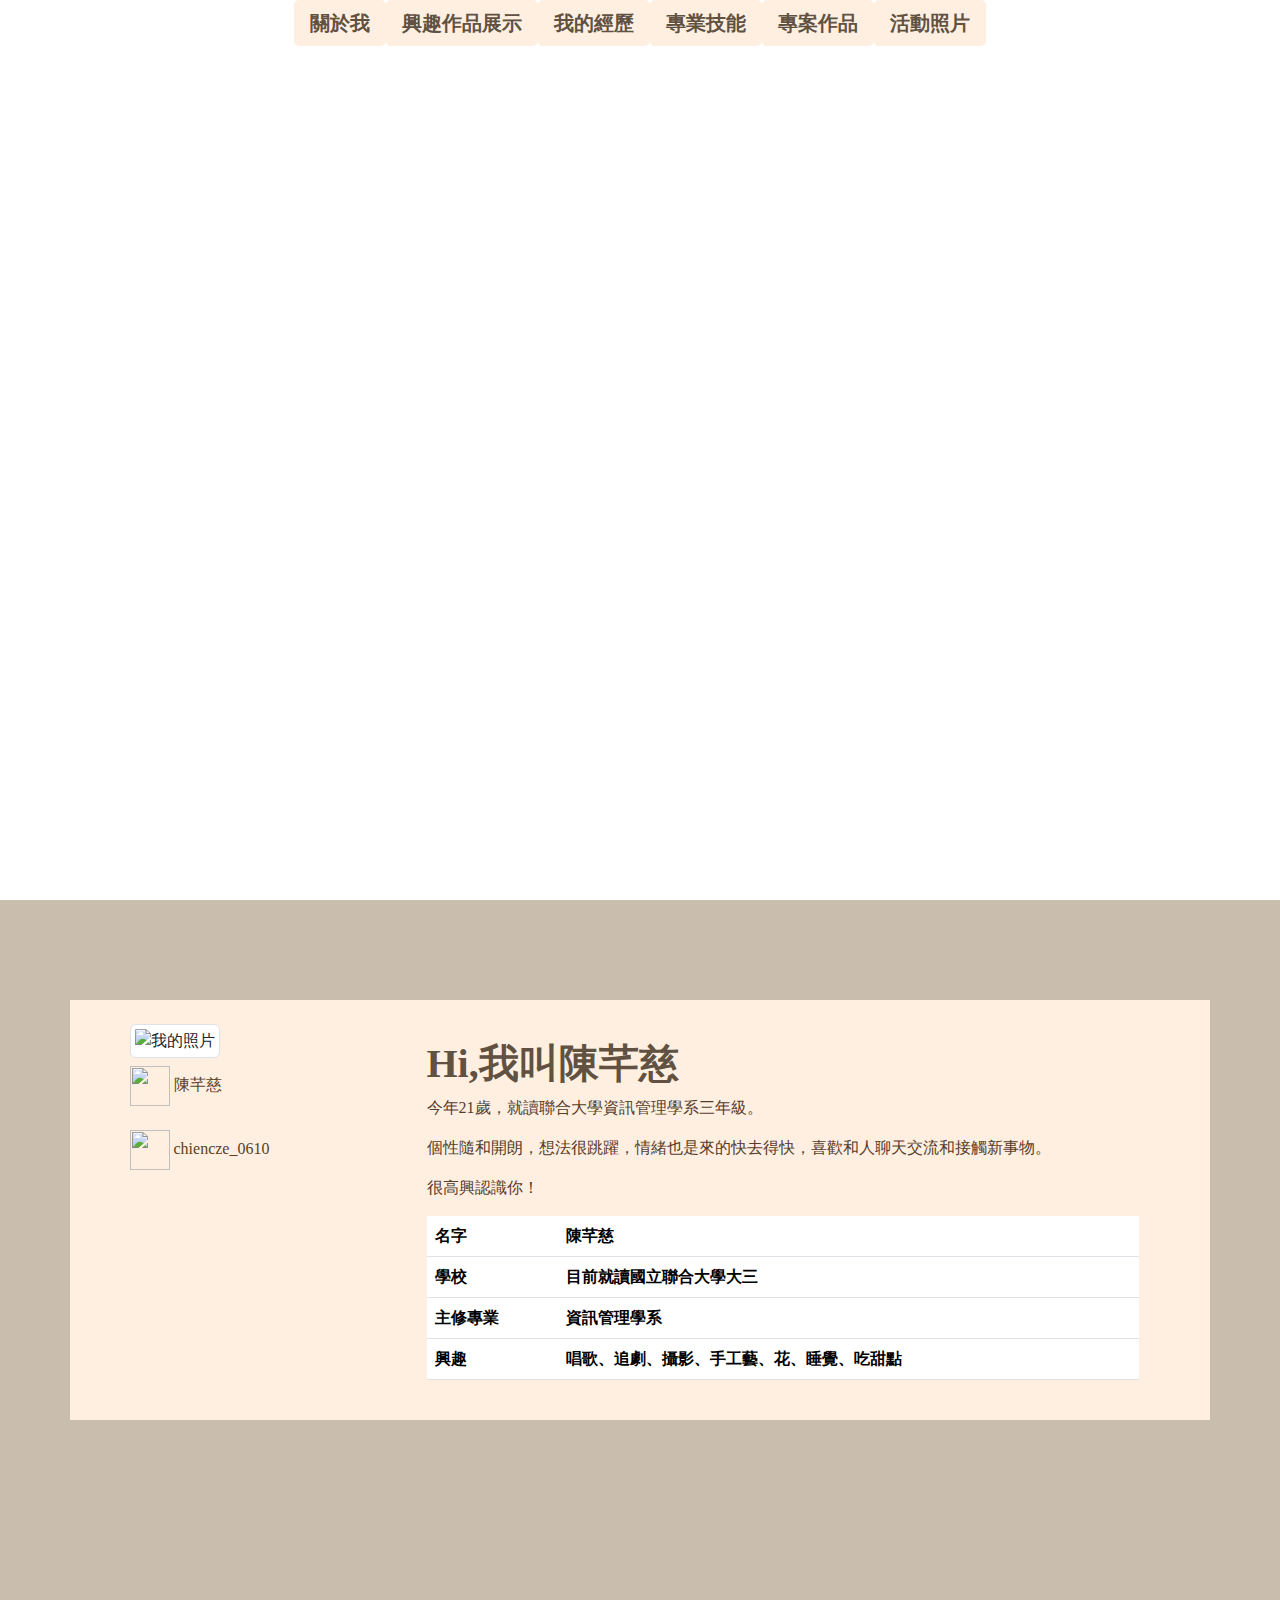
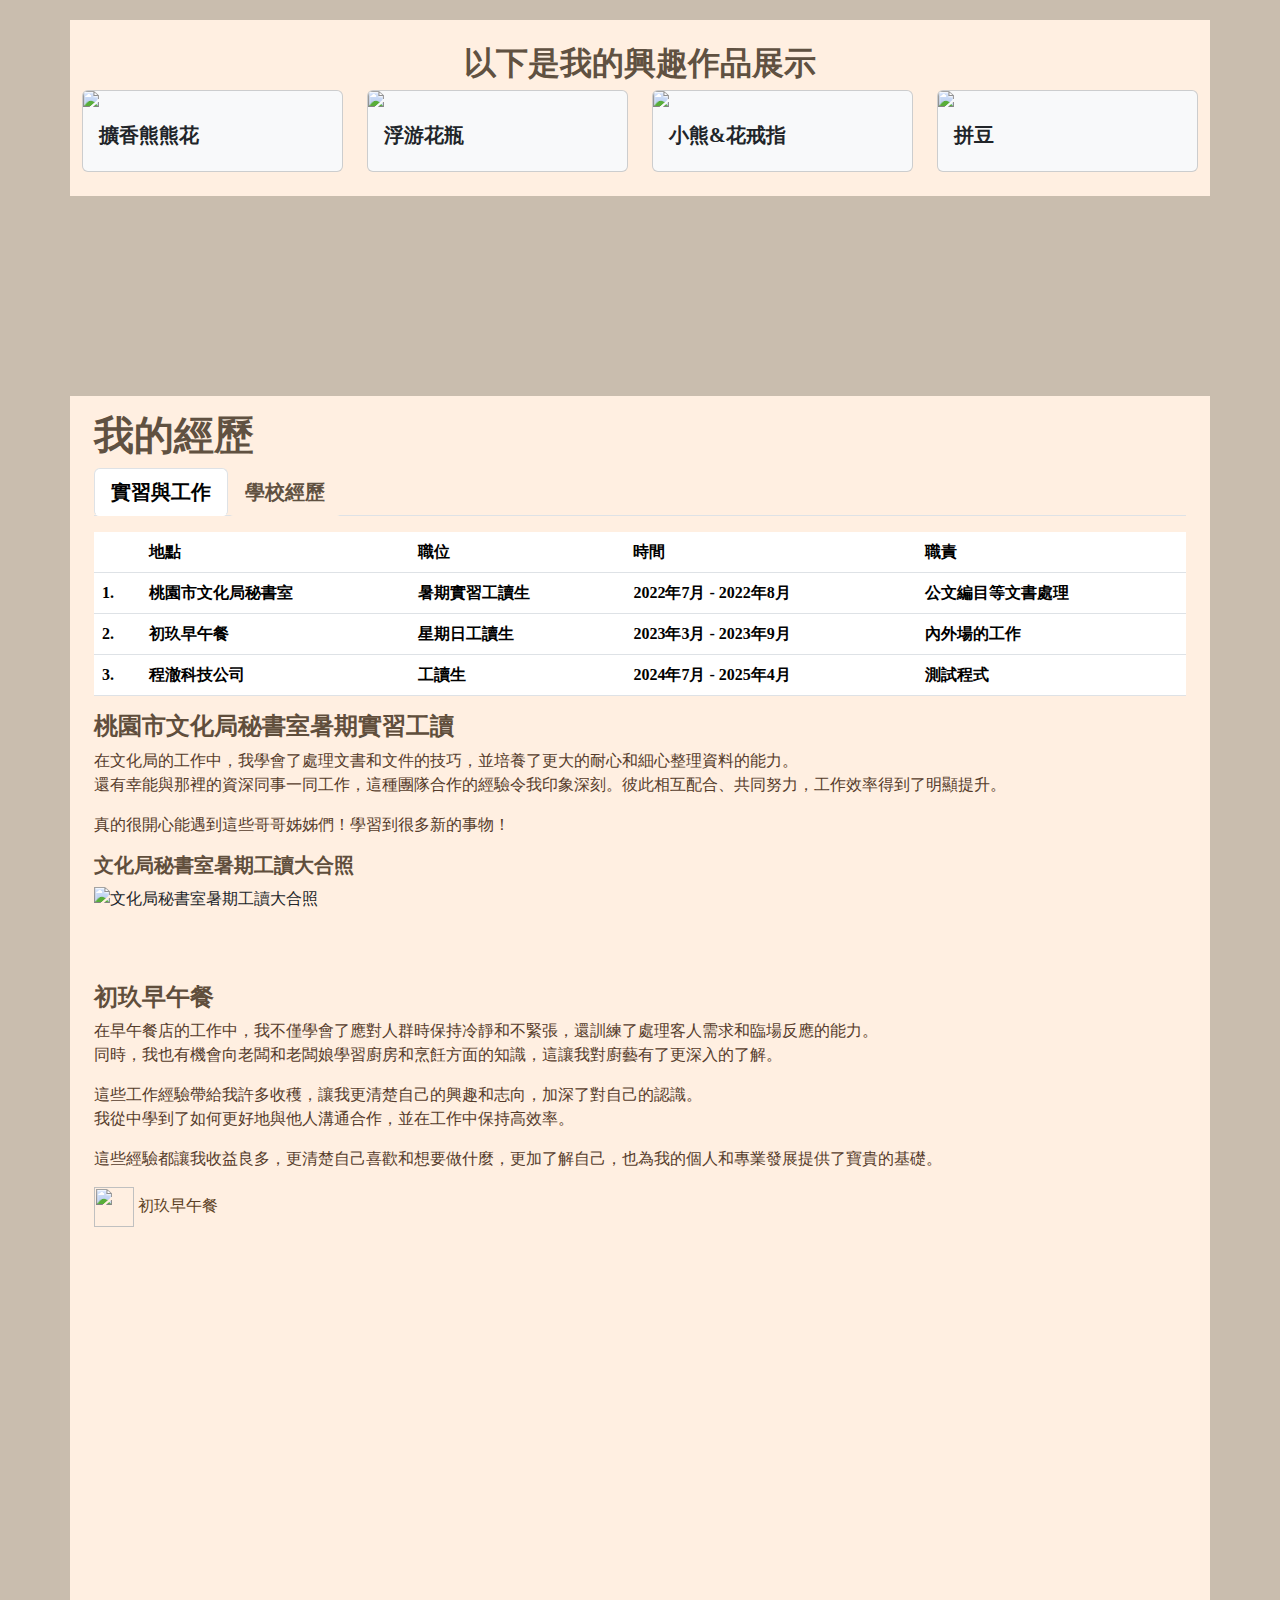
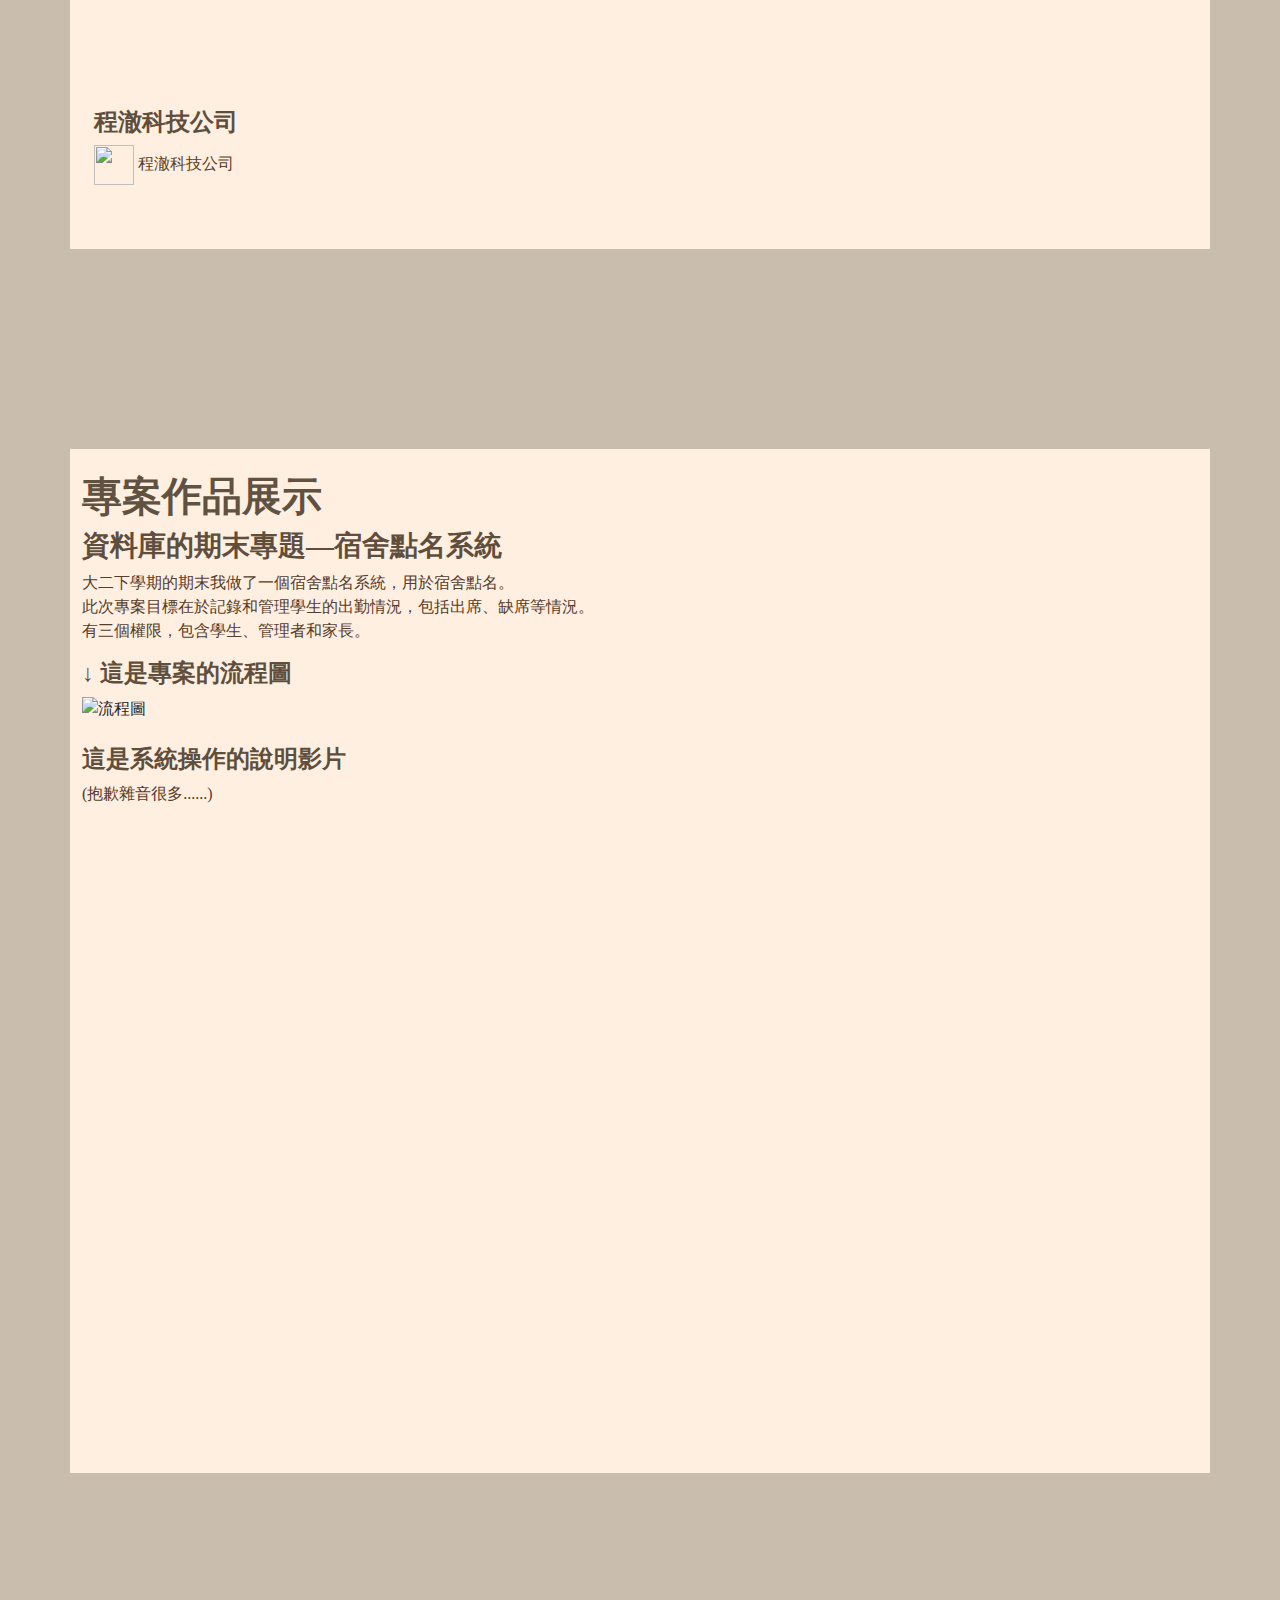
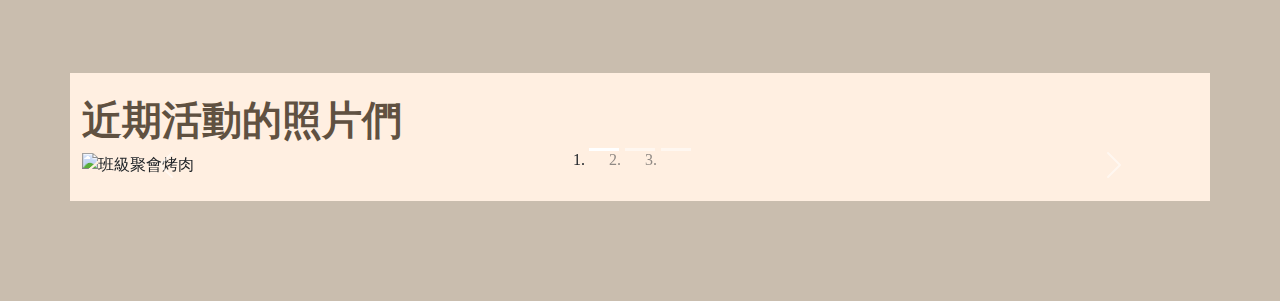
==== me.htm @ e8e6eb14 "Update and rename me.html to me.htm" ====
<!DOCTYPE html>
<html lang="en">
<head>
  <title>芊慈的個人頁面</title>
  <meta charset="utf-8">
  <meta name="viewport" content="width=device-width, initial-scale=1">
  <link rel="icon" href="images/rabbit.png" type="image/png">
  <link href="https://cdn.jsdelivr.net/npm/bootstrap@5.2.3/dist/css/bootstrap.min.css" rel="stylesheet">
  <script src="https://cdn.jsdelivr.net/npm/bootstrap@5.0.0/dist/js/bootstrap.bundle.min.js"></script>
  <style>
    html,body {
      height: 100%;
      margin: 0;
      padding: 0;
      font-family: Georgia, 'Times New Roman', Times, serif;
    }
    body {
      position: relative;
      
      background-repeat: no-repeat;
      position: relative;
    }
    .big-bg{
      background-size: cover;
      background-position: center top;
      background-repeat: no-repeat;
      color: rgb(96, 81, 65);
    }
    #home {
      height: 100%;
      display: flex;
      justify-content: center;
      background-image: url("./images/mee3.jpg");
    }
    .home-content {
      text-align: center;
    }
    .nav-link {
      background-color: #FFEFE1;
      border-radius: 5px;
      color: rgb(96, 81, 65);
      font-size: 20px;
      font-weight: bold;
    }
    .nav-link:hover {
      color: #D2AC89;
    }
    .section {
      padding: 100px 20px;
      background-color:#C9BDAE;

    }
    .progress-bar {
      box-shadow: 0 2px 5px rgba(0, 0, 0, 0.2);
      border-radius: 5px;
      background: linear-gradient(to right, #ff9090, #ffc800);
    }
    .home-content{
      text-align: center;
      margin-top: 10%;
    }
    .home-content p{
      font-weight: bold;
      font-size: 1.5rem;
      margin: 10px 0 42px;
    }
    h1,h2{
      color: rgb(96, 81, 65);
      font-weight: bold;
    }
    h3,h4,h5{
      color: rgb(96, 78, 60);
      font-weight: bold;
    }

    p{
      color:#563C2B;

    }
    .container{
      background-color: #FFEFE1;
    }
    table,td{
      color:#563C2B;
      font-weight: bold;
      background-color:rgb(255, 255, 255);
    }
    .responsive-image {
      max-width: 100%;
      height: auto;
    }
    .video-container {
      position: relative;
      width: 100%;
      height: 0;
      padding-bottom: 56.25%; 
    }
    .video-container iframe {
      position: absolute;
      top: 0;
      left: 0;
      width: 100%;
      height: 100%;
    }
    a {
      text-decoration: none;
      color: #5c3f24;
    }
    a :hover{
      color: rgb(193, 140, 89);
    }
  </style>
</head>
<body>
  <div id="home" class="big-bg">
    <header class="page-header wrapper">
      <nav>
        <ul class="nav justify-content-center">
          <li class="nav-item"></li>
            <a class="nav-link" href="#section1">關於我</a>
          </li>
          <li class="nav-item">
            <a class="nav-link" href="#section2">興趣作品展示</a>
          </li>
          <li class="nav-item">
            <a class="nav-link" href="#section3">我的經歷</a>
          </li>
          <li class="nav-item">
            <a class="nav-link" href="#section4">專業技能</a>
          </li>
          <li class="nav-item">
            <a class="nav-link" href="#section5">專案作品</a>
          </li>
          <li class="nav-item">
            <a class="nav-link" href="#section6">活動照片</a>
          </li>
        </ul>
      </nav><br>
    </header>
  </div>

  <div id="section1" class="section">
    <div class="container"><br>
      <div class="row justify-content-center">
        <div class="col-md-3">
          <img src="./images/me1 (1).jpg" class="img-thumbnail" alt="我的照片" width="200px">
          <div class="social-icons mt-2">
            <a href="https://www.facebook.com/profile.php?id=100001575986367" target="_blank" >
              <i class="fa-brands fa-facebook" >
                <img src="./images/facebook.svg" width="40" height="40" viewBox="0 0 24 24">
              </i>
              <span> 陳芊慈</span>
            </a><br><br>
            <a href="https://www.instagram.com/chiencze_0610/" target="_blank">
              <i class="fab fa-instagram">
                <img src="./images/instagram.svg" width="40" height="40" viewBox="0 0 24 24">
              </i>
              <span>chiencze_0610</span>
            </a>
          </div>
        </div>
        <div class="col-md-8">
          <div class="container mt-3">
            <h1><b>Hi,我叫陳芊慈</b></h1>
            <p>今年21歲，就讀聯合大學資訊管理學系三年級。</p>
            <p>個性隨和開朗，想法很跳躍，情緒也是來的快去得快，喜歡和人聊天交流和接觸新事物。</p>
            <p>很高興認識你！</p>
            <table class="table table-hover" >
              <tbody>
                <tr>
                  <td>名字</td>
                  <td>陳芊慈</td>
                </tr>
                <tr>
                  <td>學校</td>
                  <td>目前就讀國立聯合大學大三</td>
                </tr>
                <tr>
                  <td>主修專業</td>
                  <td>資訊管理學系</td>
                </tr>
                <tr>
                  <td>興趣</td>
                  <td>唱歌、追劇、攝影、手工藝、花、睡覺、吃甜點</td>
                </tr>
                <!-- <tr>
                  <td>目標</td>
                  <td>早日實現財富自由，然後全球玩透透。</td>
                </tr> -->
              </tbody>
            </table>
          </div>
        </div>
      </div><br>
    </div>
  </div>

  <div id="section2" class="section">
    <div class="container"><br>
      <center>
        <h2><b>以下是我的興趣作品展示</b></h2>
      </center>
      <div class="row">
        <div class="col-md-3">
          <div class="card bg-light">
            <img class="card-img-top" src="./images/flower.jpg">
            <div class="card-body">
              <h5 class="card-title">擴香熊熊花</h5>
            </div>
          </div>
        </div>
        <div class="col-md-3">
          <div class="card bg-light">
            <img class="card-img-top" src="./images/flower2.jpg">
            <div class="card-body">
              <h5 class="card-title">浮游花瓶</h5>
            </div>
          </div>
        </div>
        <div class="col-md-3">
          <div class="card bg-light">
            <img class="card-img-top" src="./images/cute2.jpg">
            <div class="card-body">
              <h5 class="card-title">小熊&花戒指</h5>
            </div>
          </div>
        </div>
        <div class="col-md-3">
          <div class="card bg-light">
            <img class="card-img-top" src="./images/cute.jpg">
            <div class="card-body">
              <h5 class="card-title">拼豆</h5>
            </div>
          </div>
        </div>
      </div><br>
    </div>
  </div>

  <div id="section3" class="section">
    <div class="container">
      <div class="row justify-content-center">
        <div class="col-md-12">
          <div class="container mt-3">
              <h1><b>我的經歷</b></h1>
            <ul class="nav nav-tabs">
              <li class="nav-item">
                <a class="nav-link active" aria-current="page" data-bs-toggle="tab" href="#work">實習與工作</a>
              </li>
              <li class="nav-item">
                <a class="nav-link" data-bs-toggle="tab" href="#school">學校經歷</a>
              </li>
            </ul>
            <div class="tab-content mt-3">
              <div id="work" class="tab-pane fade show active">
                <table class="table table-hover" style="font-weight: bold; background-color:rgb(252, 250, 247);">
                  <thead>
                    <tr>
                      <td></td>
                      <td>地點</td>
                      <td>職位</td>
                      <td>時間</td>
                      <td>職責</td>
                    </tr>
                  </thead>
                  <tbody>  
                    <tr>
                      <td>1.</td>
                      <td>桃園市文化局秘書室</td>
                      <td>暑期實習工讀生</td>
                      <td>2022年7月 - 2022年8月</td>
                      <td>公文編目等文書處理</td>
                    </tr>
                    <tr>
                      <td>2.</td>
                      <td>初玖早午餐</td>
                      <td>星期日工讀生</td>
                      <td>2023年3月 - 2023年9月</td>
                      <td>內外場的工作</td>
                    </tr>
                    <tr>
                      <td>3.</td>
                      <td>程澈科技公司</td>
                      <td>工讀生</td>
                      <td>2024年7月 - 2025年4月</td>
                      <td>測試程式</td>
                    </tr>
                  </tbody>
                </table>
                <h4>桃園市文化局秘書室暑期實習工讀</h4>
                <p>在文化局的工作中，我學會了處理文書和文件的技巧，並培養了更大的耐心和細心整理資料的能力。<br>
                還有幸能與那裡的資深同事一同工作，這種團隊合作的經驗令我印象深刻。彼此相互配合、共同努力，工作效率得到了明顯提升。</p>
                
                <p>真的很開心能遇到這些哥哥姊姊們！學習到很多新的事物！</p>
                <h5>文化局秘書室暑期工讀大合照</h5>
                <img src="images/active2.jpg" alt="文化局秘書室暑期工讀大合照" class="responsive-image"><br><br><br><br>

                <h4>初玖早午餐</h4>
                <p>在早午餐店的工作中，我不僅學會了應對人群時保持冷靜和不緊張，還訓練了處理客人需求和臨場反應的能力。<br>
                  同時，我也有機會向老闆和老闆娘學習廚房和烹飪方面的知識，這讓我對廚藝有了更深入的了解。</p>
    
                  <p>這些工作經驗帶給我許多收穫，讓我更清楚自己的興趣和志向，加深了對自己的認識。<br>
                  我從中學到了如何更好地與他人溝通合作，並在工作中保持高效率。</p>
    
                  <p>這些經驗都讓我收益良多，更清楚自己喜歡和想要做什麼，更加了解自己，也為我的個人和專業發展提供了寶貴的基礎。</p>
    
                <div class="social-icons mt-2">
                  <a href="https://www.facebook.com/p/%E5%88%9D%E7%8E%96CHU-JIU-100076302795388/?paipv=0&eav=AfZ8aaICNy-65Ne98UpTWTFmX5nlwJzfQXkR0joxA5WRjV1Mn02hPnjTri3nU9YSSQ0&_rdr" target="_blank">
                    <i class="fab fa-facebook">
                      <img src="./images/facebook.svg" width="40" height="40" viewBox="0 0 24 24">
                    </i>
                    <span>初玖早午餐</span>
                  </a>
                </div>
                <iframe src="https://www.google.com/maps/embed?pb=!1m18!1m12!1m3!1d3628.7460761819957!2d120.81491467579649!3d24.563435457077876!2m3!1f0!2f0!3f0!3m2!1i1024!2i768!4f13.1!3m3!1m2!1s0x3469ad2c5681c01b%3A0x3dae7bfda822d336!2z5Yid546W5pep5Y2I6aSQ!5e0!3m2!1szh-TW!2stw!4v1687079258521!5m2!1szh-TW!2stw" width="600" height="450" style="border:0;" allowfullscreen="" loading="lazy" referrerpolicy="no-referrer-when-downgrade"></iframe>            
                <br><br>
                <h4>程澈科技公司</h4>
                <div class="social-icons mt-2">
                  <a href="https://clearsoft.cc/aboutus.php" target="_blank">
                    <i class="fab fa-facebook">
                      <img src="./images/facebook.svg" width="40" height="40" viewBox="0 0 24 24">
                    </i>
                    <span>程澈科技公司</span>
                  </a>
                </div>
                <p>

                </p>
                <br><br>
              </div>
              <div id="school" class="tab-pane fade">
                <table class="table table-hover" style="font-weight: bold; background-color:rgb(252, 250, 247);">
                  <thead>
                    <tr>
                      <td>時期</td>
                      <td>學校</td>
                      <td>擔任的幹部</td>
                      <td>參加的社團</td>
                    </tr>
                  </thead>
                  <tbody>
                    <tr>
                      <td>國中</td>
                      <td>中興國中</td>
                      <td>環保股長</td>
                      <td>管樂團</td>
                    </tr>
                    <tr>
                      <td>高中</td>
                      <td>永豐高中</td>
                      <td>副班長、大傳社文書</td>
                      <td>大傳社</td>
                    </tr>
                    <tr>
                      <td>大學</td>
                      <td>聯合大學</td>
                      <td>學藝</td>
                      <td>-</td>
                    </tr>
                  </tbody>
                </table>
                <p>透過參與這些社團，我得以體驗到無限的成長和學習機會。<br>
                  在這裡我不僅提升了我的抗壓能力和團隊合作能力，還學習到了許多不同的才藝技能，例如豎笛演奏和影劇表演等。<br>
                  透過與各種不同背景的同學們一同合作，我們共同追求著共同的目標，演奏出一首首美妙的樂曲，創作出一部部精彩的影片作品。</p>
                <p>在社團裡我們每個人都扮演著不同的角色，並且共同努力，以完成一項作品。<br>
                  這種合作過程不僅培養了我的團隊合作精神，還讓我學會欣賞不同人的才華和貢獻。</p>
                <p>這些社團活動成為了我人生中寶貴的一部分，它們不僅在技能上給予了我豐富的養分，更讓我建立了深厚的人際關係和珍貴的回憶。<br>
                  我相信這樣的經歷將繼續影響和啟發著我，使我成為一個更好更負責任的人。<br>
                <p>這些經歷不僅讓我在技能上有所成長，也培養了我的領導能力、團隊合作和溝通能力。</p>
                <h4>這是高中成發的舞台劇，我擔任導演。</h4>
                <div class="video-container">
                  <iframe width="560" height="315" src="https://www.youtube.com/embed/UBNfaqhxm2o" title="YouTube video player" frameborder="0" allow="accelerometer; autoplay; clipboard-write; encrypted-media; gyroscope; picture-in-picture; web-share" allowfullscreen></iframe>
                </div><br><br>
                <h4>這是我們社團拍的影片，實在是很荒謬的劇情，當時擔任演員。</h4>
                <div class="video-container">
                  <iframe width="560" height="315" src="https://www.youtube.com/embed/Z7lzaviDKnU" title="YouTube video player" frameborder="0" allow="accelerometer; autoplay; clipboard-write; encrypted-media; gyroscope; picture-in-picture; web-share" allowfullscreen></iframe>
                </div>
                <p>還有許多的作品不過沒有上傳到youtube</p>
              </div>
            </div>
          </div>
        </div>  
      </div>
    </div>
  </div>
  <!-- <div id="section4" class="section">
    <div class="container"><br>
      <h1><b>我的資管技能評分條</b></h1>
      <p>根據我在資管系學習到的技能評估，認識到自己的能力尚有許多的進步空間。</p>
      <p>我相信持續努力是成長的關鍵，之後會繼續努力資管領域的技能！</p>
      <p><b>程式語言</b></p>
      <div class="progress">
        <div class="progress-bar" role="progressbar" style="width: 50%;" aria-valuenow="50" aria-valuemin="0" aria-valuemax="100">
          <span class="visually-hidden">50%</span>
        </div>
      </div><br>
      <p><b>資料庫管理</b></p>
      <div class="progress">
        <div class="progress-bar" role="progressbar" style="width: 90%;" aria-valuenow="90" aria-valuemin="0" aria-valuemax="100">
          <span class="visually-hidden">70%</span>
        </div>
      </div><br>
      <p><b>網頁開發</b></p>
      <div class="progress">
        <div class="progress-bar" role="progressbar" style="width: 70%;" aria-valuenow="70" aria-valuemin="0" aria-valuemax="100">
          <span class="visually-hidden">90%</span>
        </div>
      </div><br>
      <p><b>網路管理</b></p>
      <div class="progress">
        <div class="progress-bar" role="progressbar" style="width: 70%;" aria-valuenow="70" aria-valuemin="0" aria-valuemax="100">
          <span class="visually-hidden">70%</span>
        </div>
      </div><br>
      <p><b>會計學</b></p>
      <div class="progress">
        <div class="progress-bar" role="progressbar" style="width: 70%;" aria-valuenow="70" aria-valuemin="0" aria-valuemax="100">
          <span class="visually-hidden">70%</span>
        </div>
      </div><br>
      <p><b>管理知識</b></p>
      <div class="progress">
        <div class="progress-bar" role="progressbar" style="width: 80%;" aria-valuenow="80" aria-valuemin="0" aria-valuemax="100">
          <span class="visually-hidden">80%</span>
        </div>
      </div><br>
      <br><br>
    </div>
  </div> -->
  
  <div id="section5" class="section">
    <div class="container"><br>
      <h1><b>專案作品展示</b></h1>
      <h3>資料庫的期末專題—宿舍點名系統</h3>
      
      <p>大二下學期的期末我做了一個宿舍點名系統，用於宿舍點名。<br>
        此次專案目標在於記錄和管理學生的出勤情況，包括出席、缺席等情況。<br>
        有三個權限，包含學生、管理者和家長。</p>
      
      <h4>↓ 這是專案的流程圖</h4>
      <img src="images/流程圖.png" alt="流程圖" class="responsive-image"><br><br>
      <h4>這是系統操作的說明影片</h4>
      <p>(抱歉雜音很多......)</p>
      <div class="video-container">
        <iframe width="560" height="315" src="https://www.youtube.com/embed/2dB-recoyds" title="YouTube video player" frameborder="0" allow="accelerometer; autoplay; clipboard-write; encrypted-media; gyroscope; picture-in-picture; web-share" allowfullscreen></iframe>
      </div><br>
    </div>
  </div>

  <div id="section6" class="section">
    <div class="container"><br>
      <h1><b>近期活動的照片們</b></h1>
      <div id="myCarousel" class="carousel slide" data-bs-ride="carousel">
        <ol class="carousel-indicators">
          <li data-bs-target="#myCarousel" data-bs-slide-to="0" class="active"></li>
          <li data-bs-target="#myCarousel" data-bs-slide-to="1"></li>
          <li data-bs-target="#myCarousel" data-bs-slide-to="2"></li>
        </ol>
        <div class="carousel-inner">
          <div class="carousel-item active">
            <img src="images/active.jpg" class="d-block w-100" alt="班級聚會烤肉">
            <div class="carousel-caption d-none d-md-block">
              <h5>班級聚會烤肉</h5>
            </div>
          </div>
          <div class="carousel-item">
            <img src="images/active4.jpg" class="d-block w-100" alt="資管之夜">
            <div class="carousel-caption d-none d-md-block">
              <h5>資管之夜</h5>
            </div>
          </div>
          <div class="carousel-item">
            <img src="images/active3.jpg" class="d-block w-100" alt="葡萄王企業參訪">
            <div class="carousel-caption d-none d-md-block">
              <h5>葡萄王企業參訪</h5>
            </div>
          </div>
        </div>
        <a class="carousel-control-prev" href="#myCarousel" data-bs-slide="prev">
          <span class="carousel-control-prev-icon"></span>
          <span class="visually-hidden">Previous</span>
        </a>
        <a class="carousel-control-next" href="#myCarousel" data-bs-slide="next">
          <span class="carousel-control-next-icon"></span>
          <span class="visually-hidden">Next</span>
        </a>
      </div><br>
    </div>
  </div>
</body>
</html>
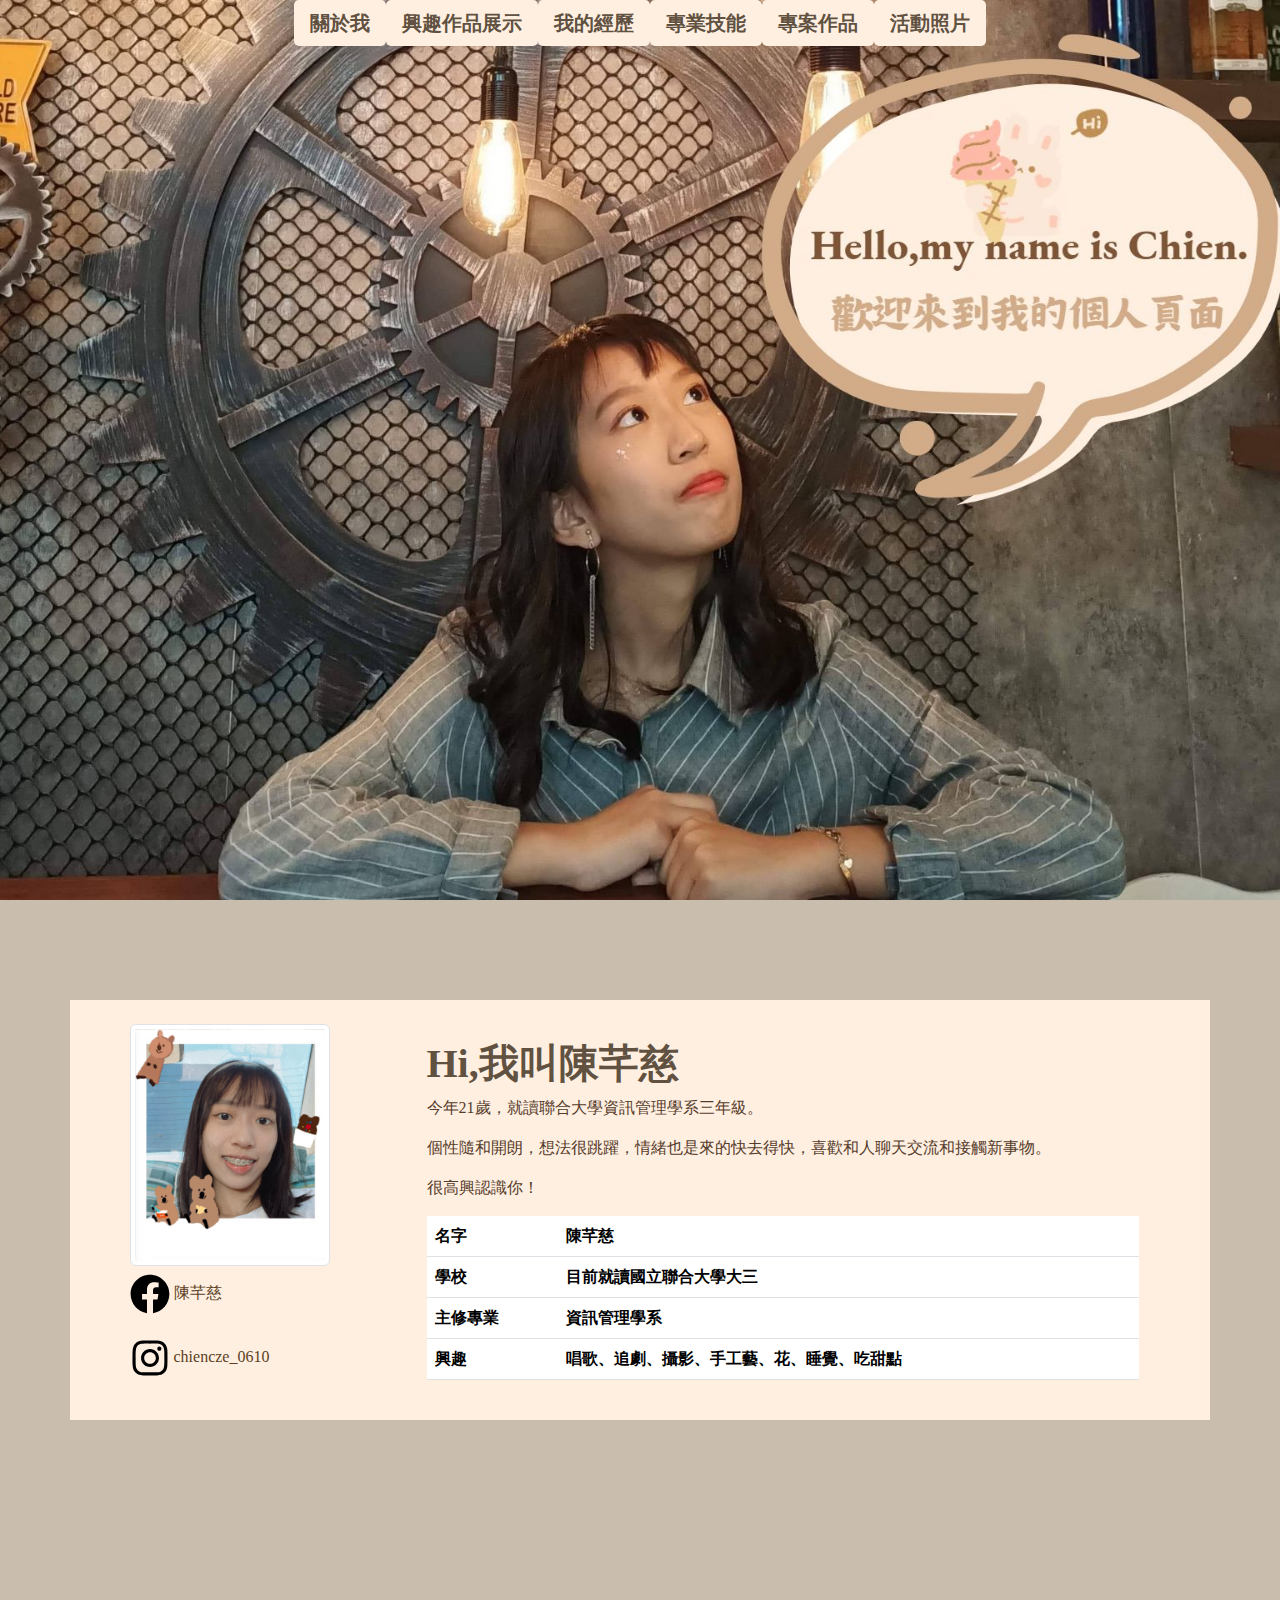
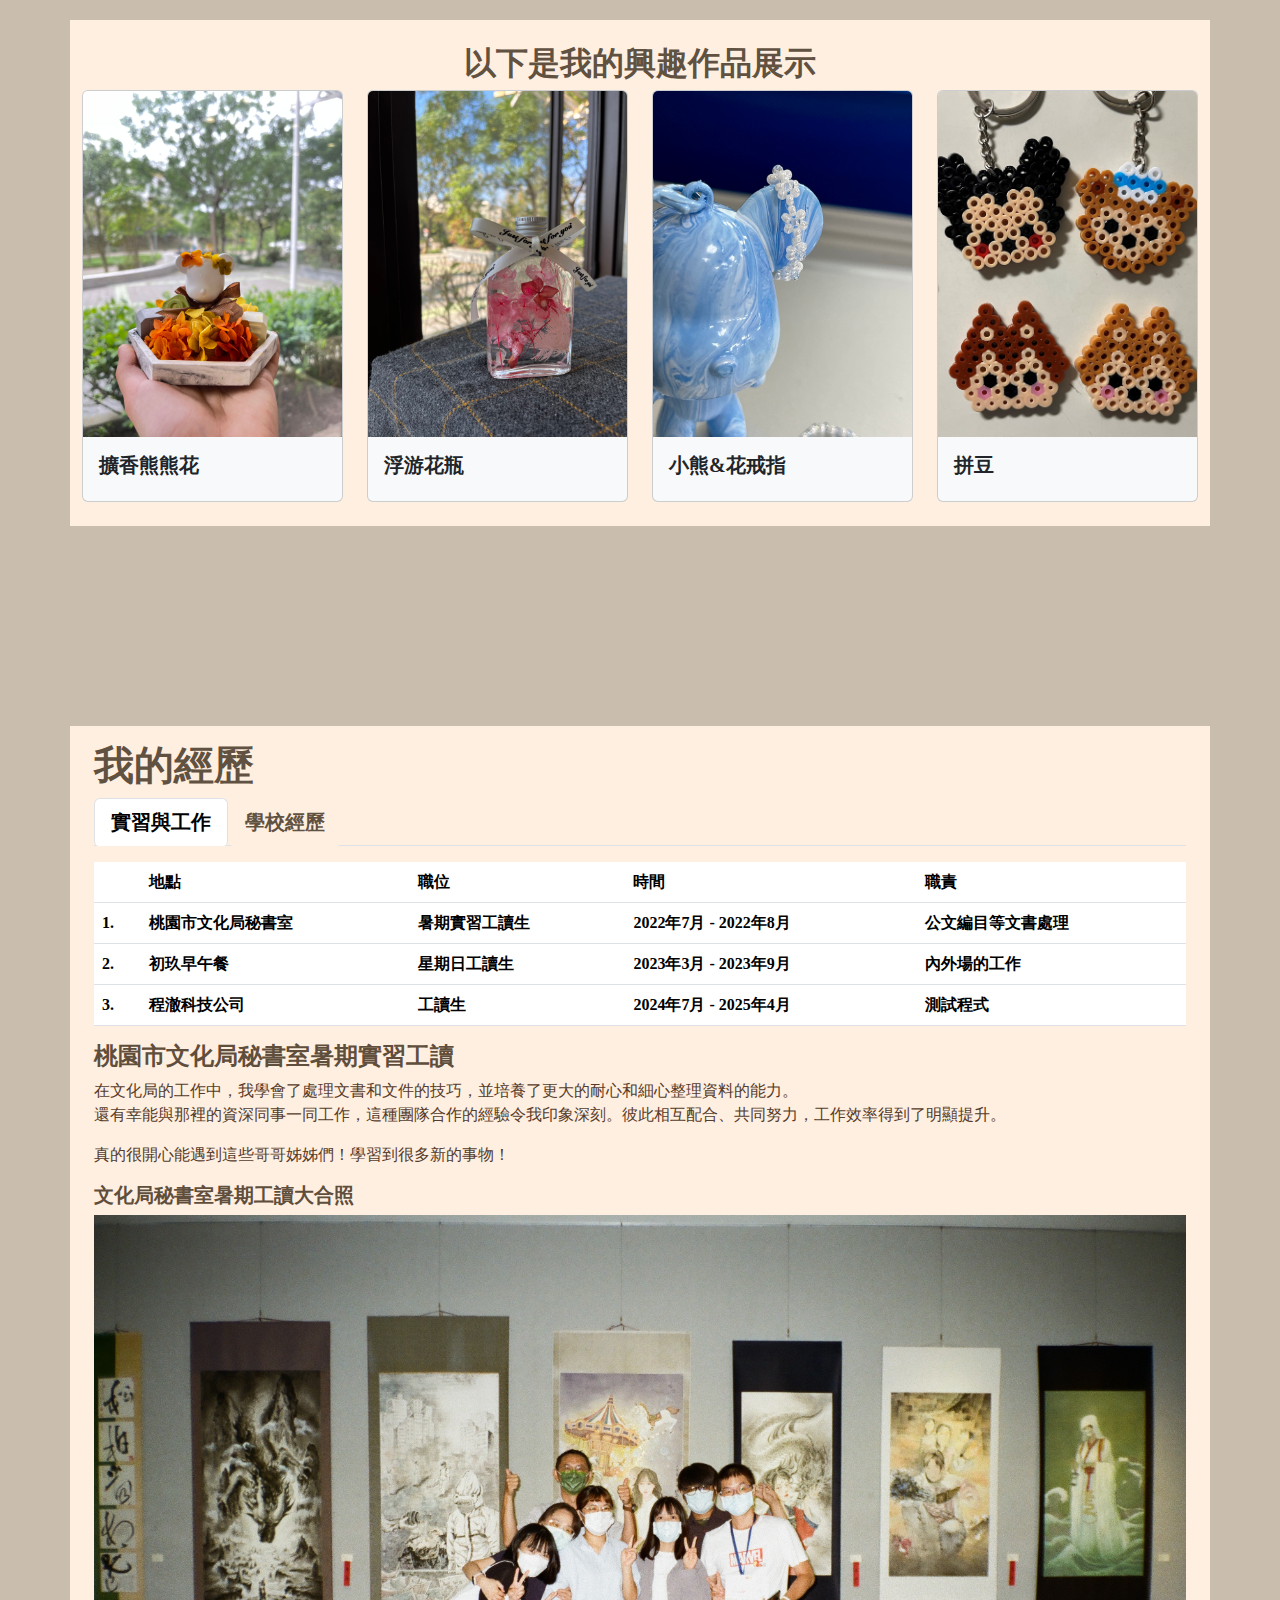
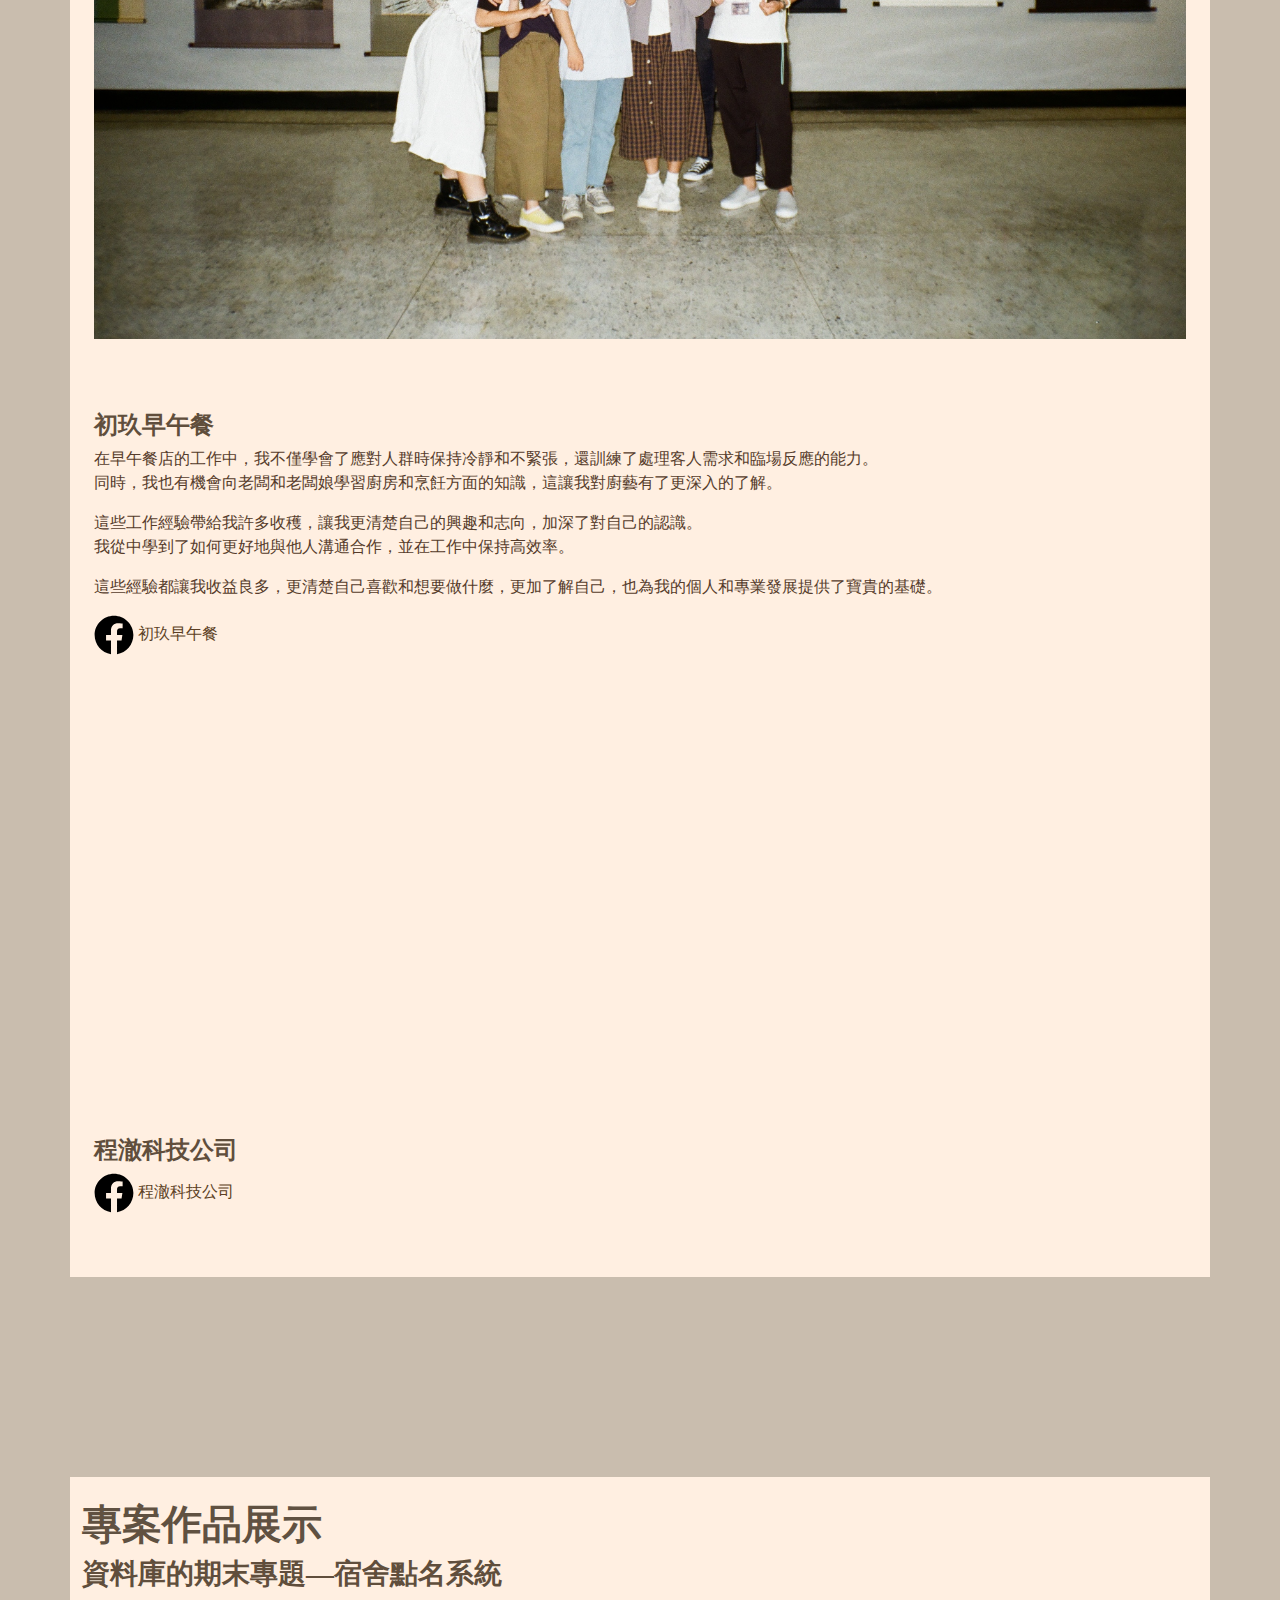
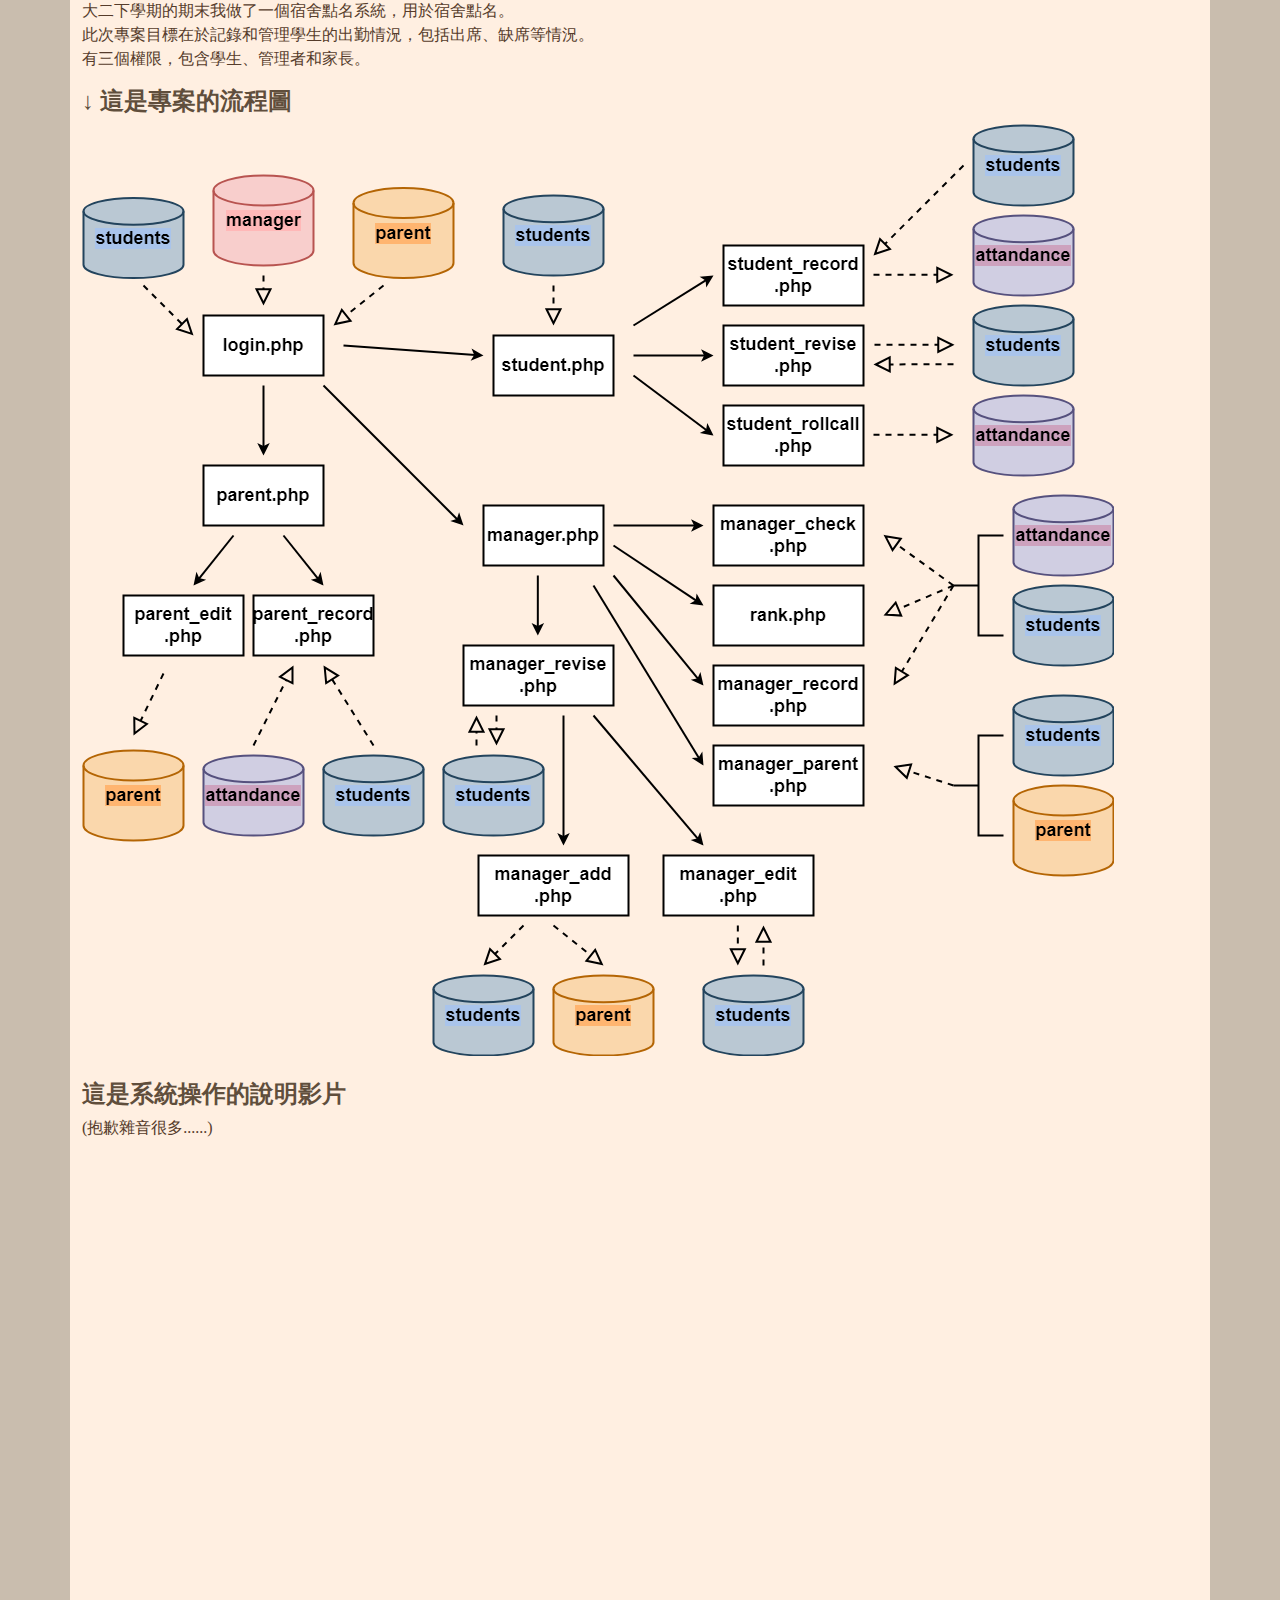
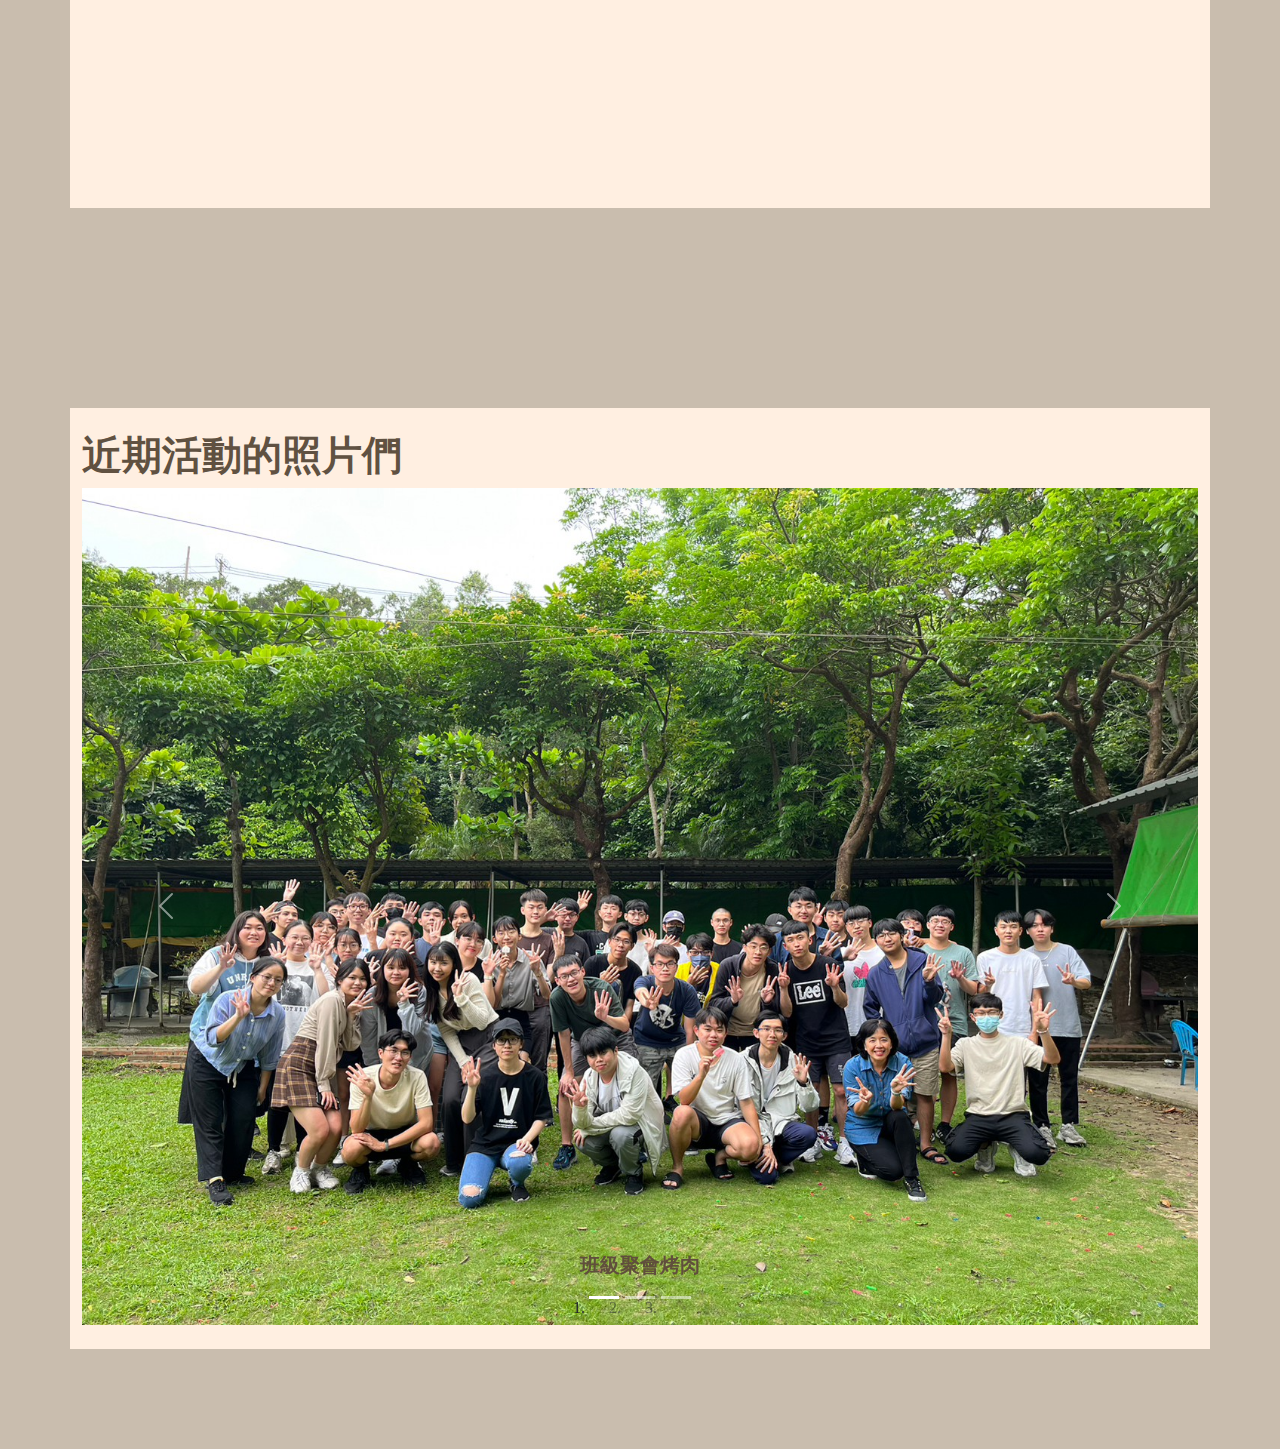
==== commit dd098386: "Update me.htm" ====
(no text change in the page or its own stylesheets)
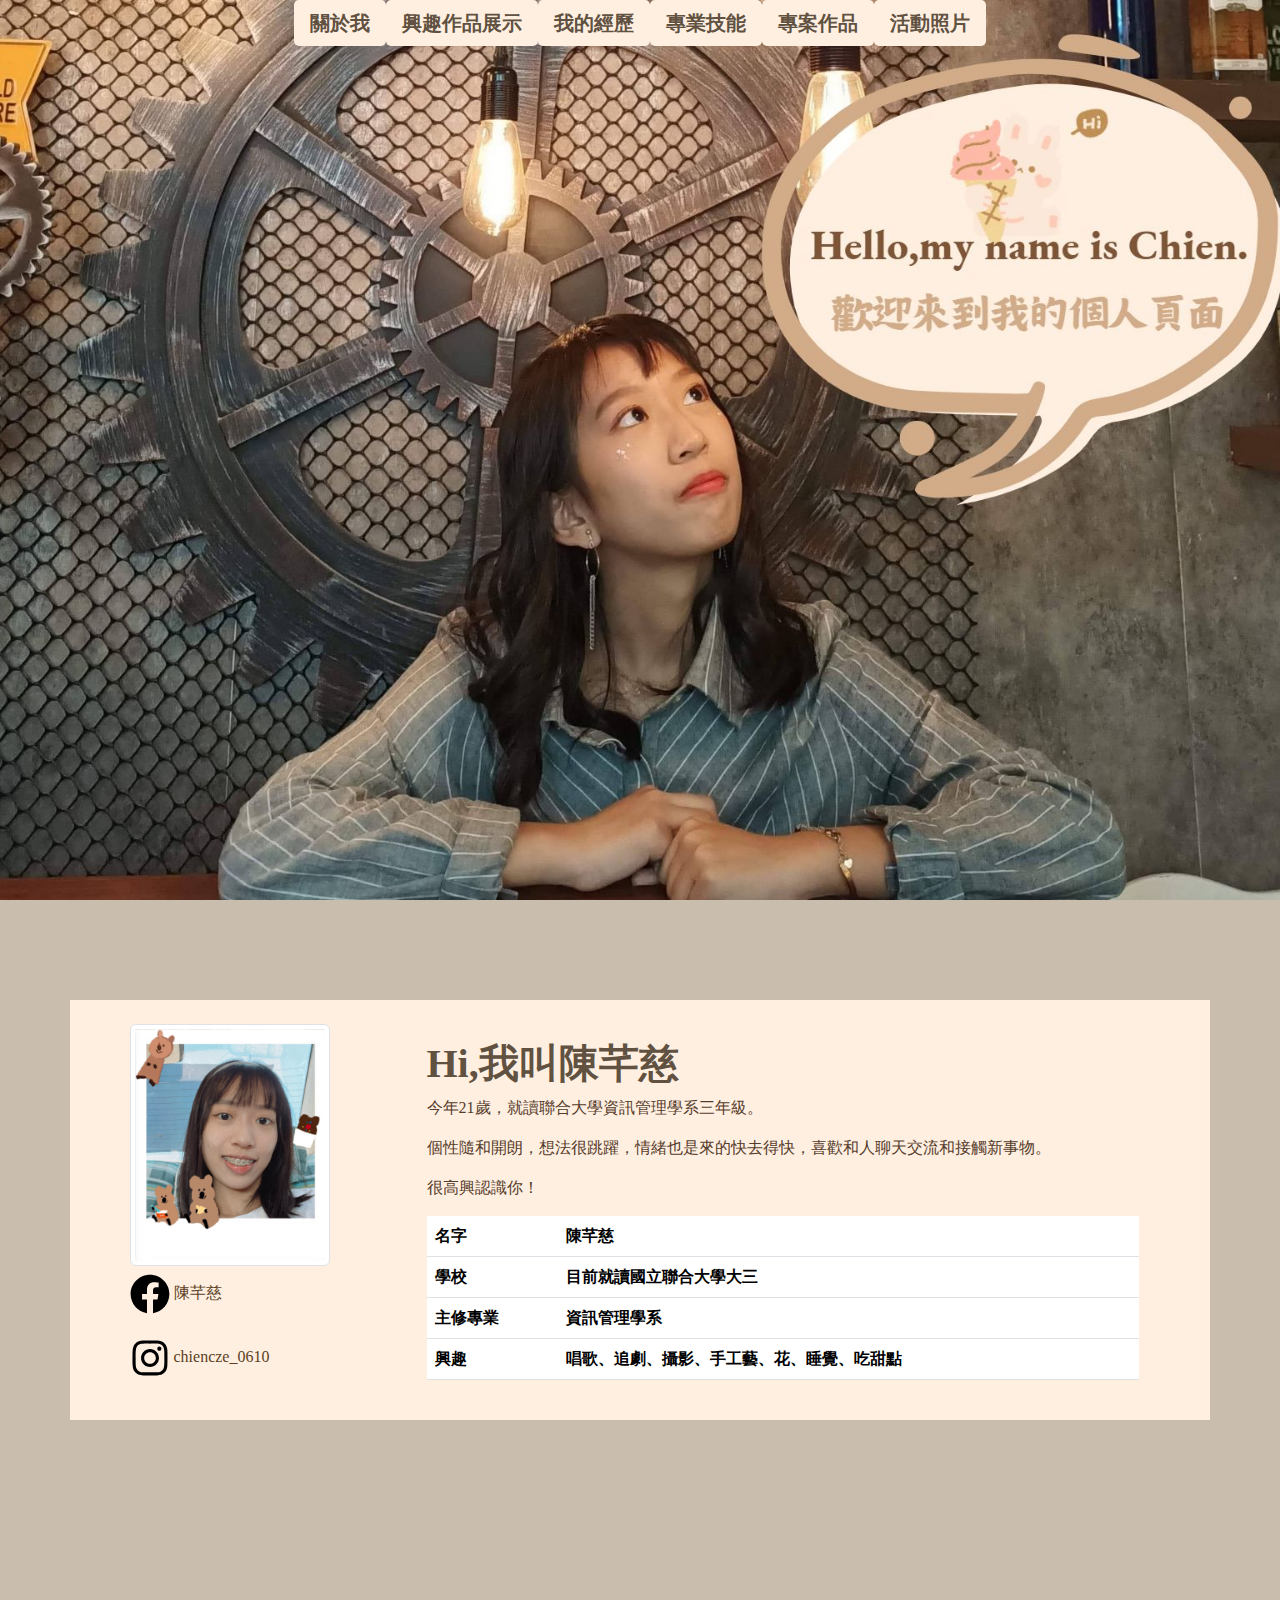
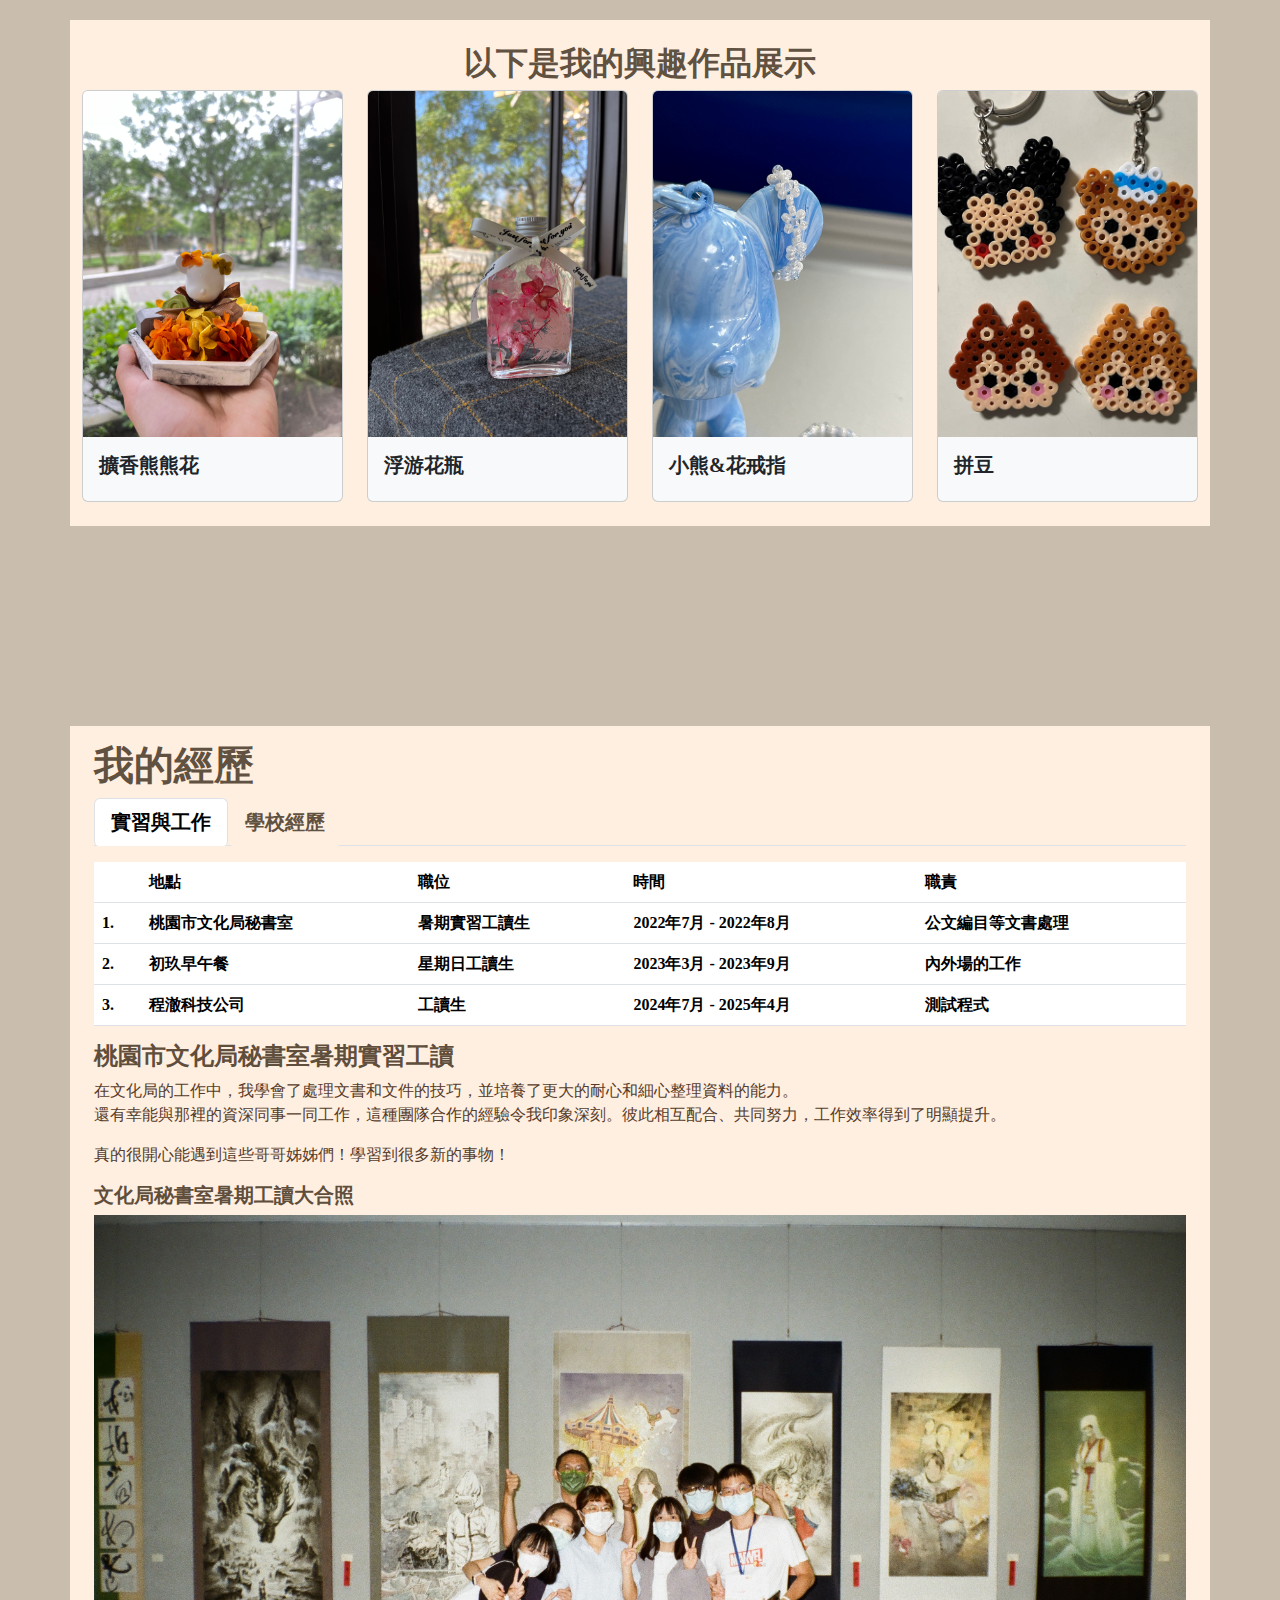
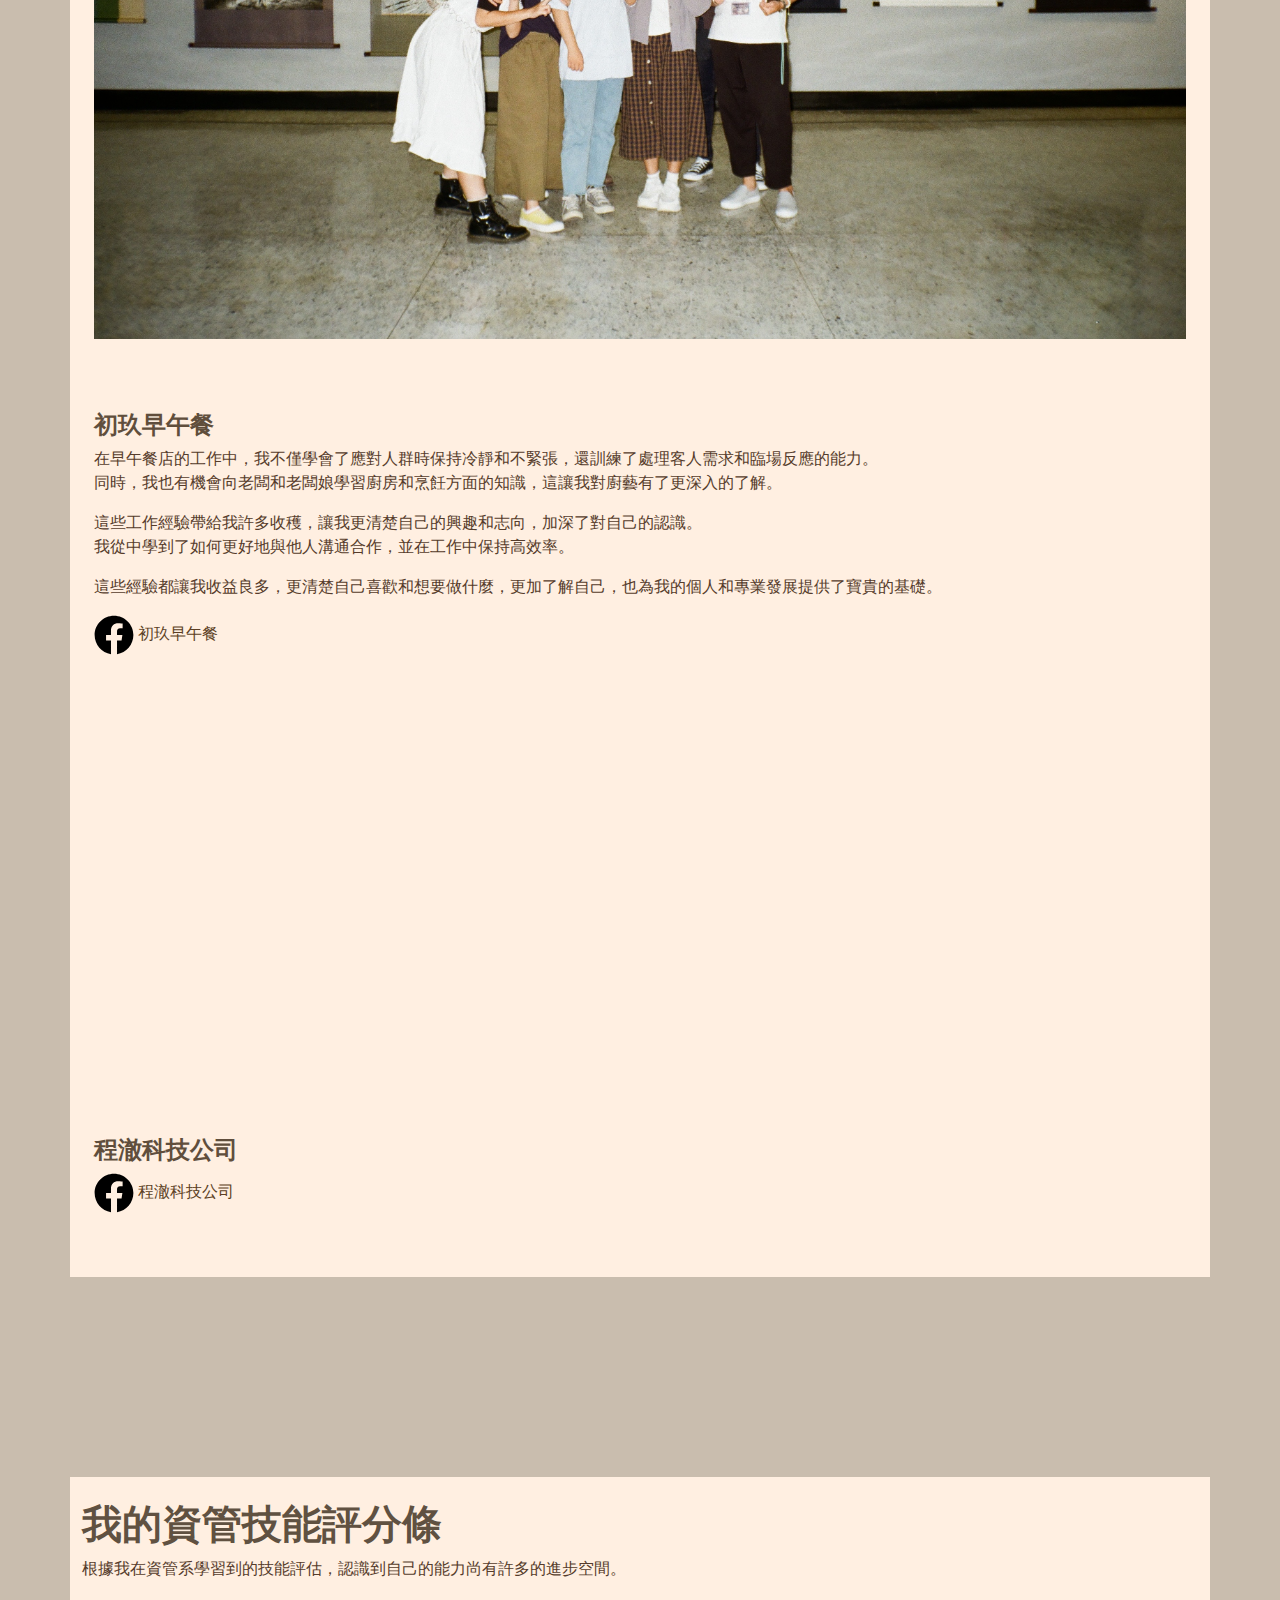
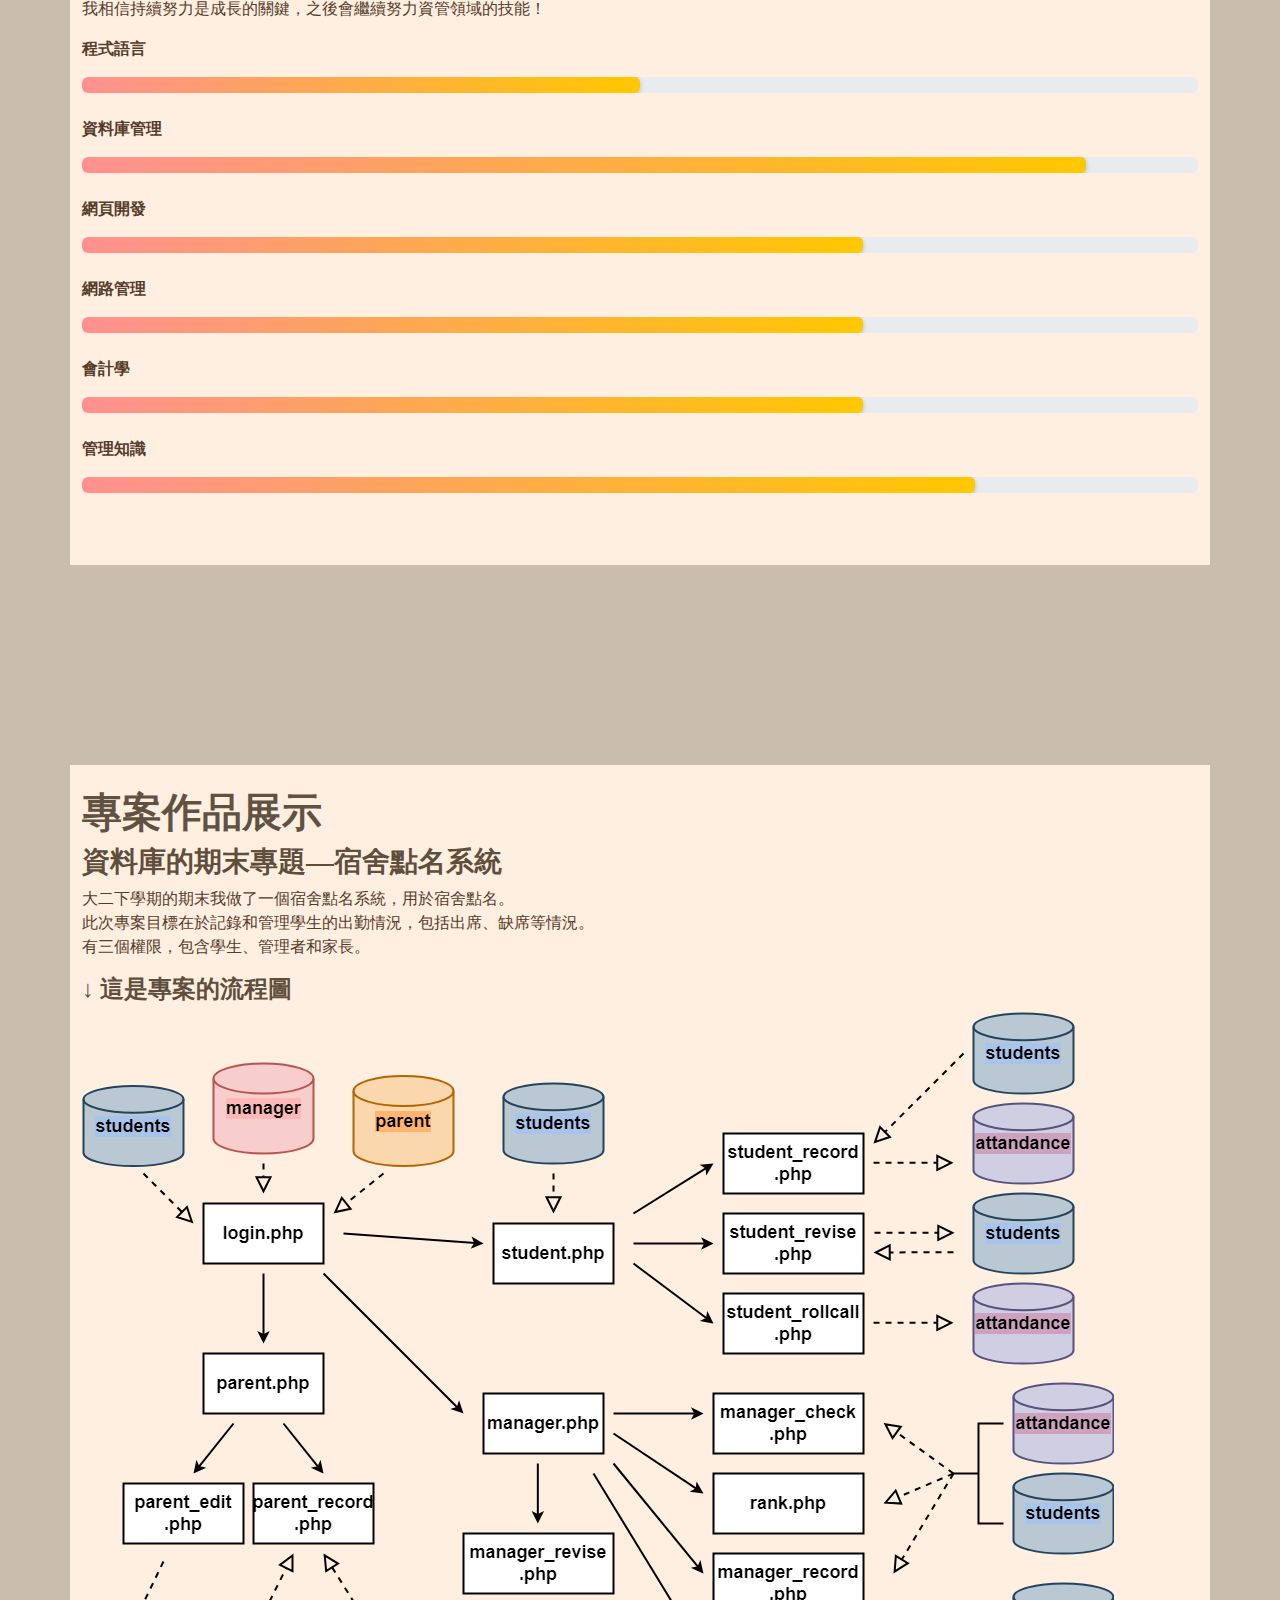
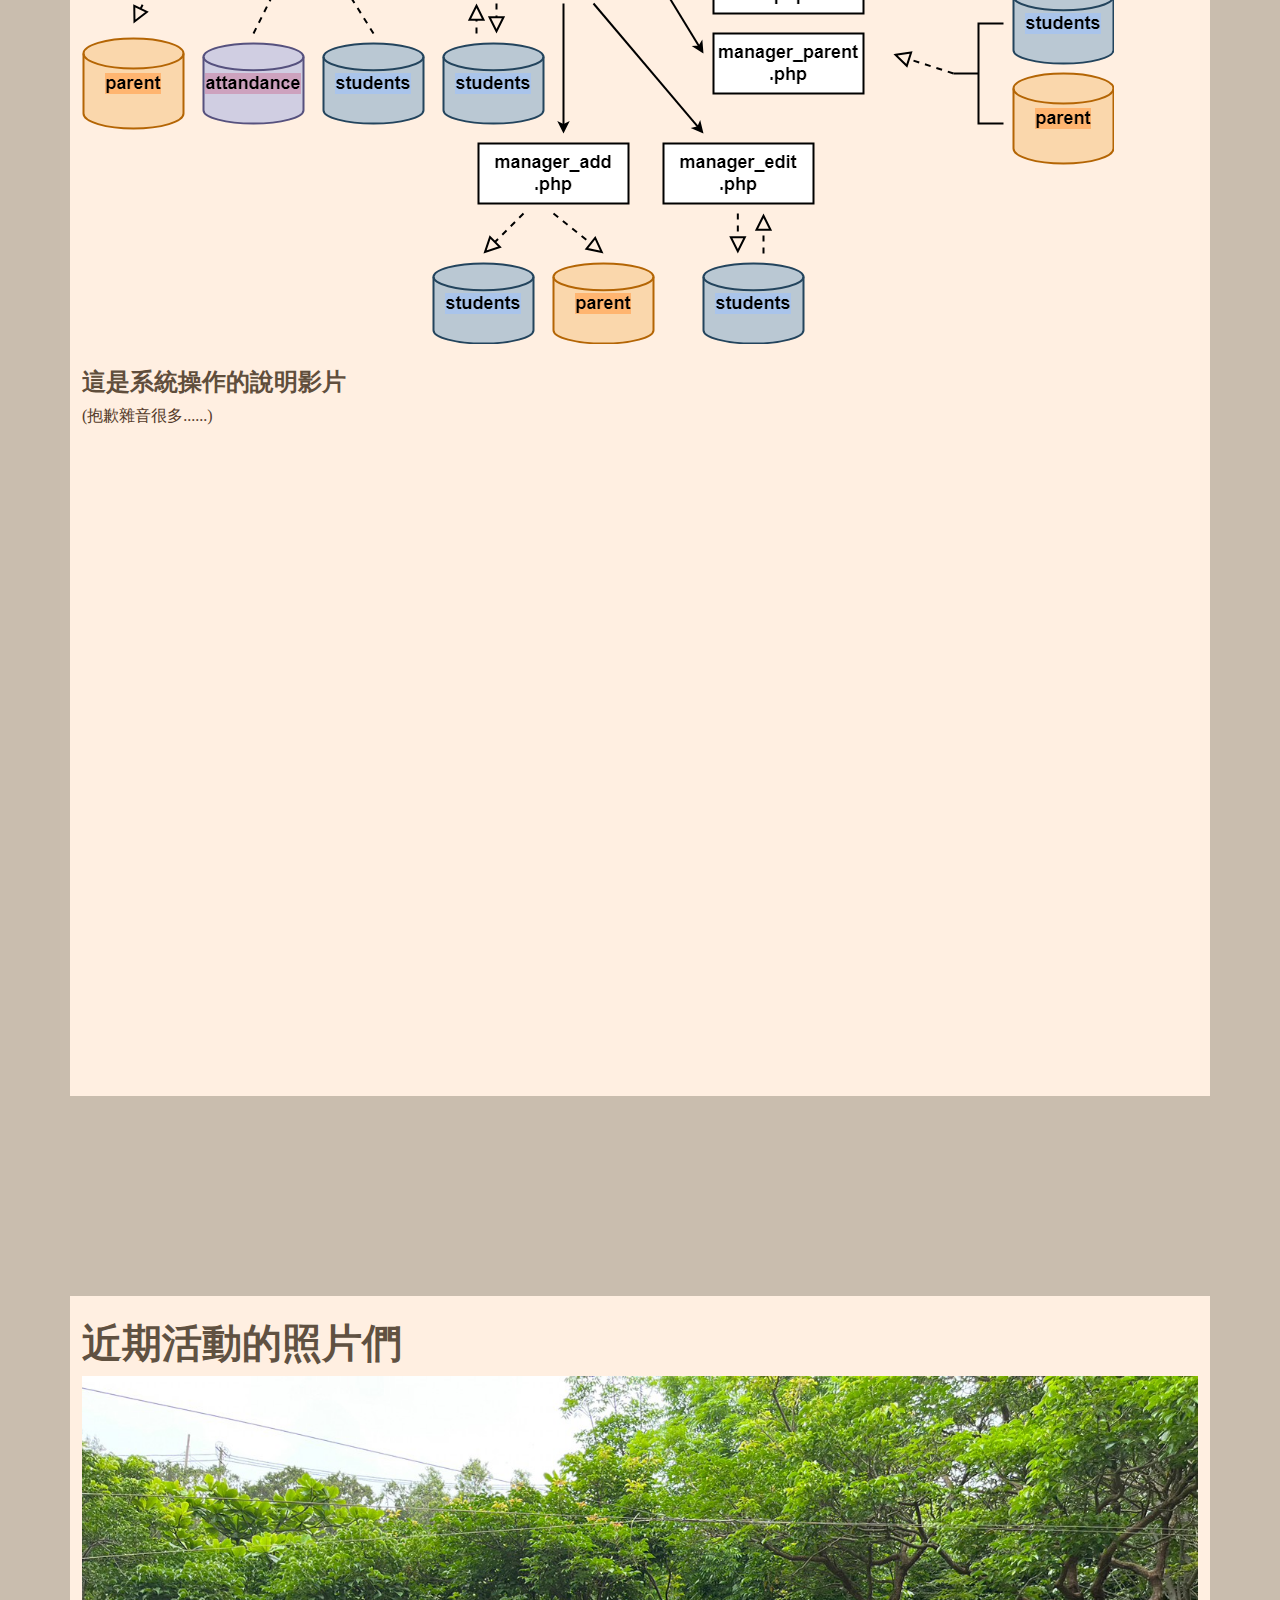
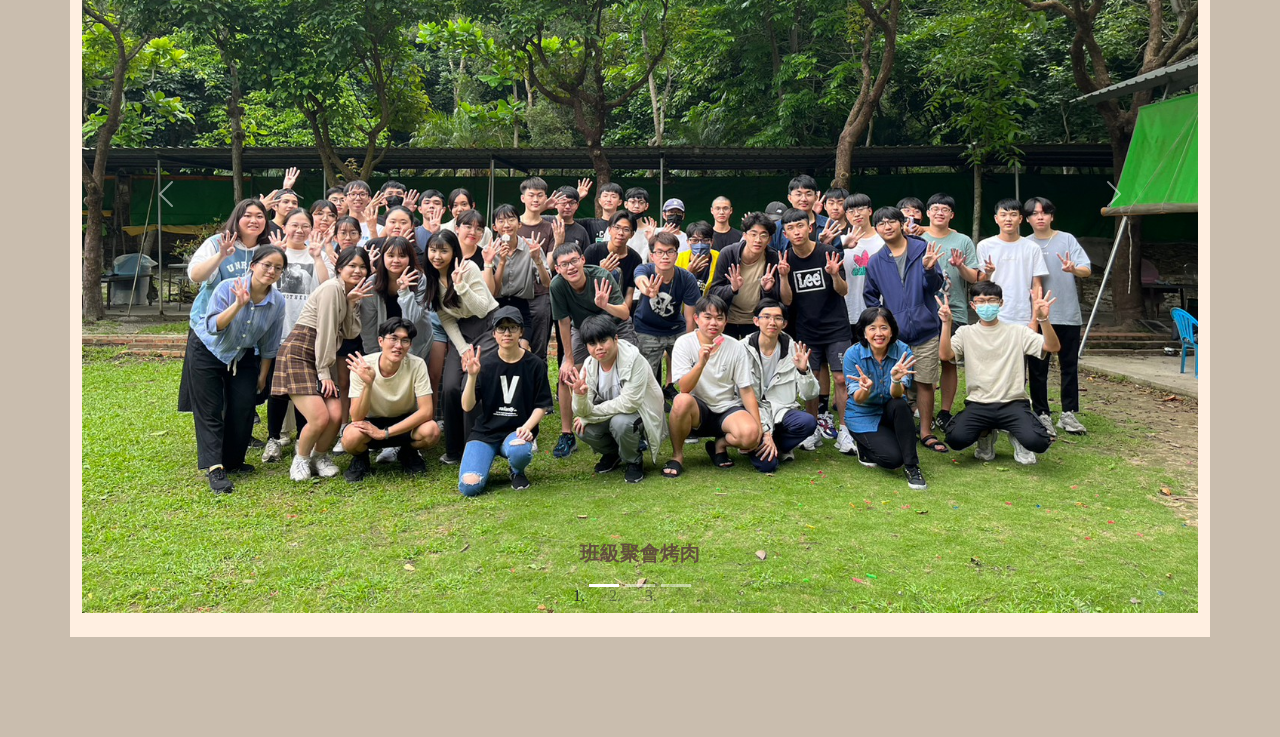
==== commit 4b8a9f9d: "Update me.htm" ====
--- a/me.htm
+++ b/me.htm
@@ -383,7 +383,7 @@
       </div>
     </div>
   </div>
-  <!-- <div id="section4" class="section">
+  <div id="section4" class="section">
     <div class="container"><br>
       <h1><b>我的資管技能評分條</b></h1>
       <p>根據我在資管系學習到的技能評估，認識到自己的能力尚有許多的進步空間。</p>
@@ -426,7 +426,7 @@
       </div><br>
       <br><br>
     </div>
-  </div> -->
+  </div>
   
   <div id="section5" class="section">
     <div class="container"><br>
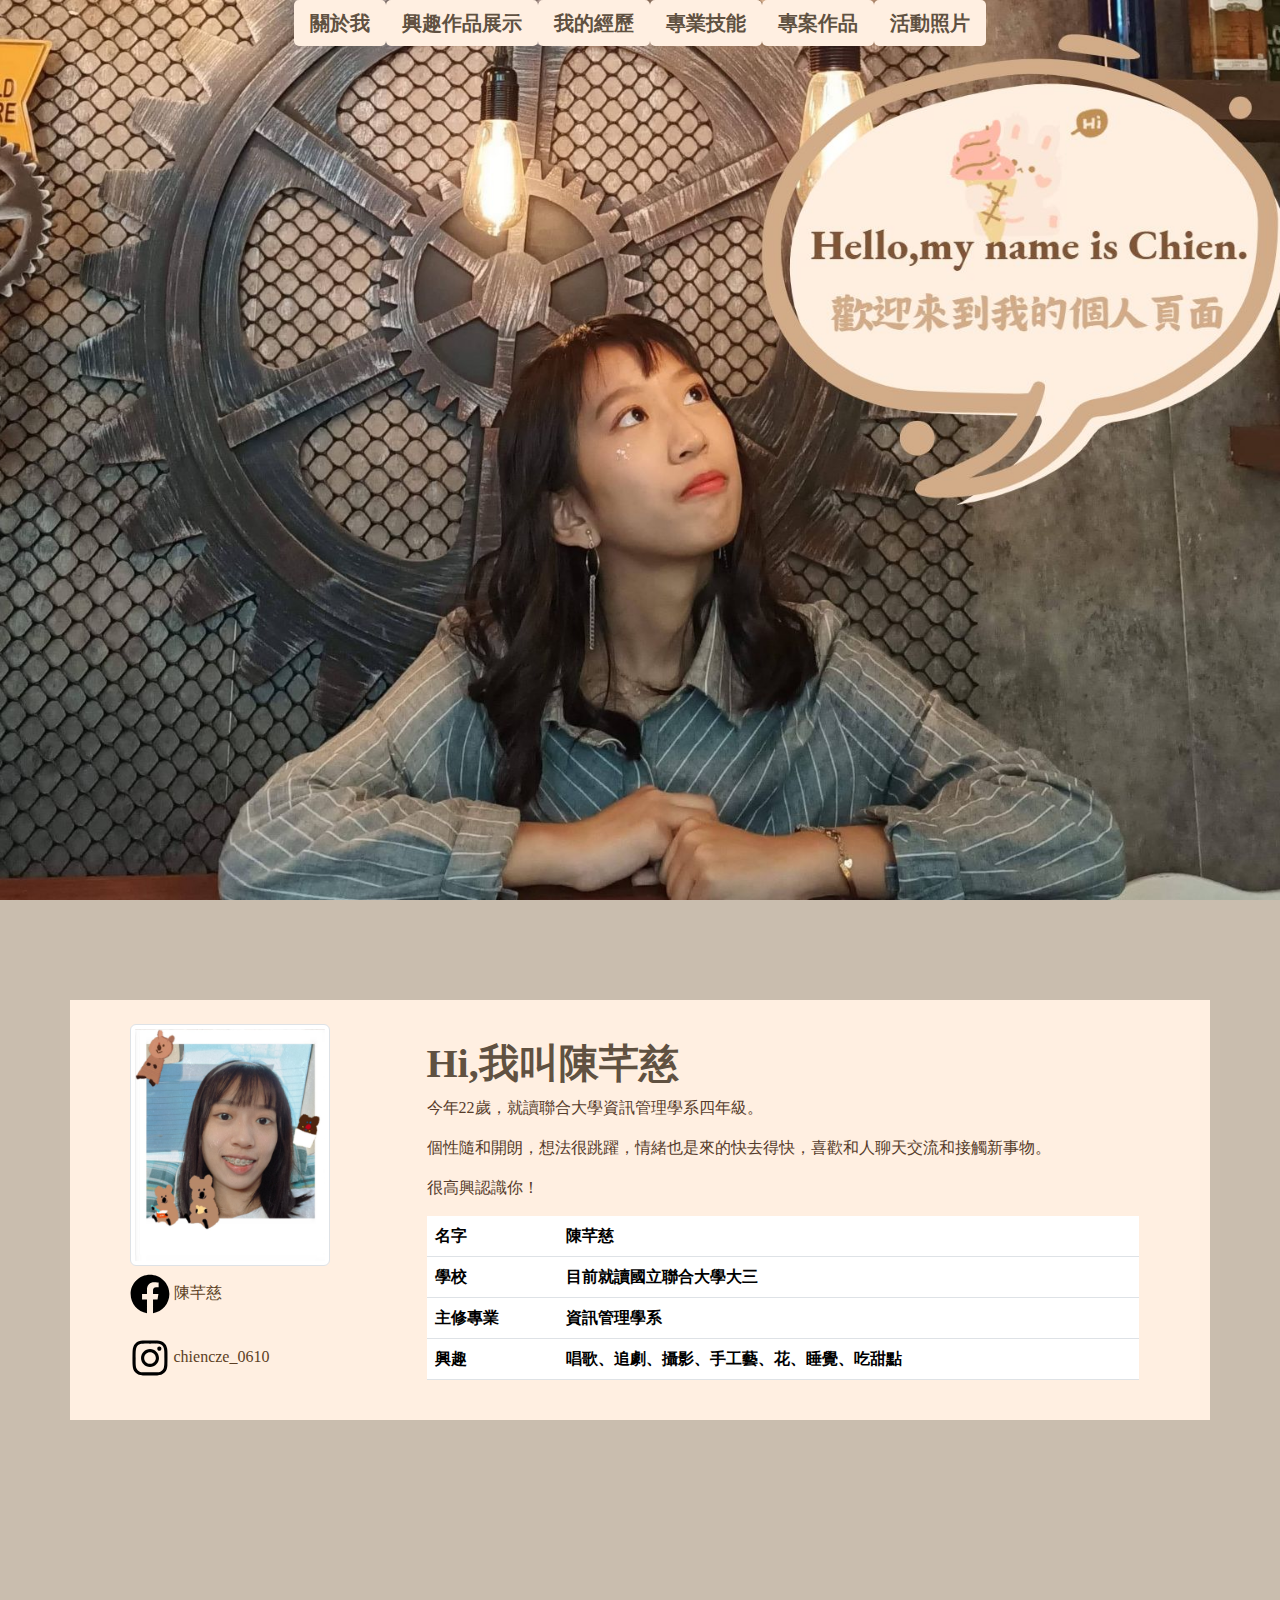
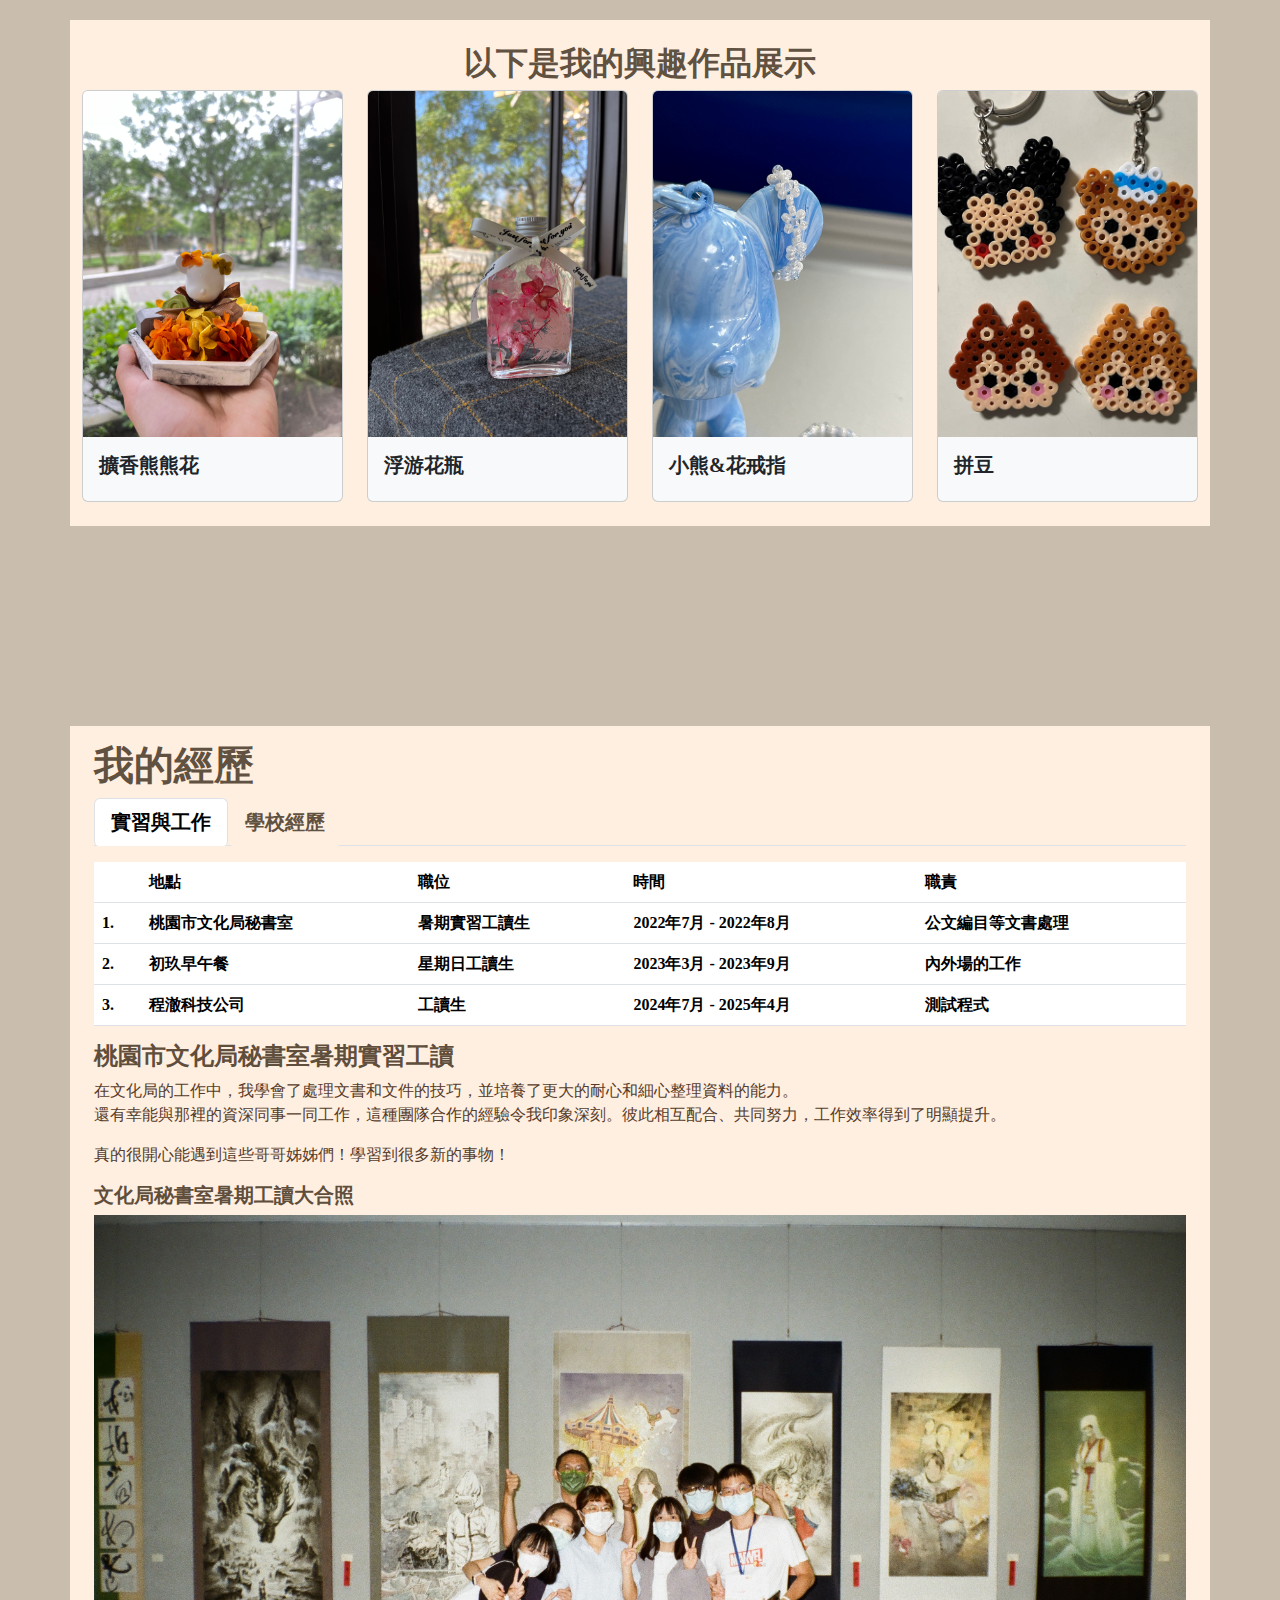
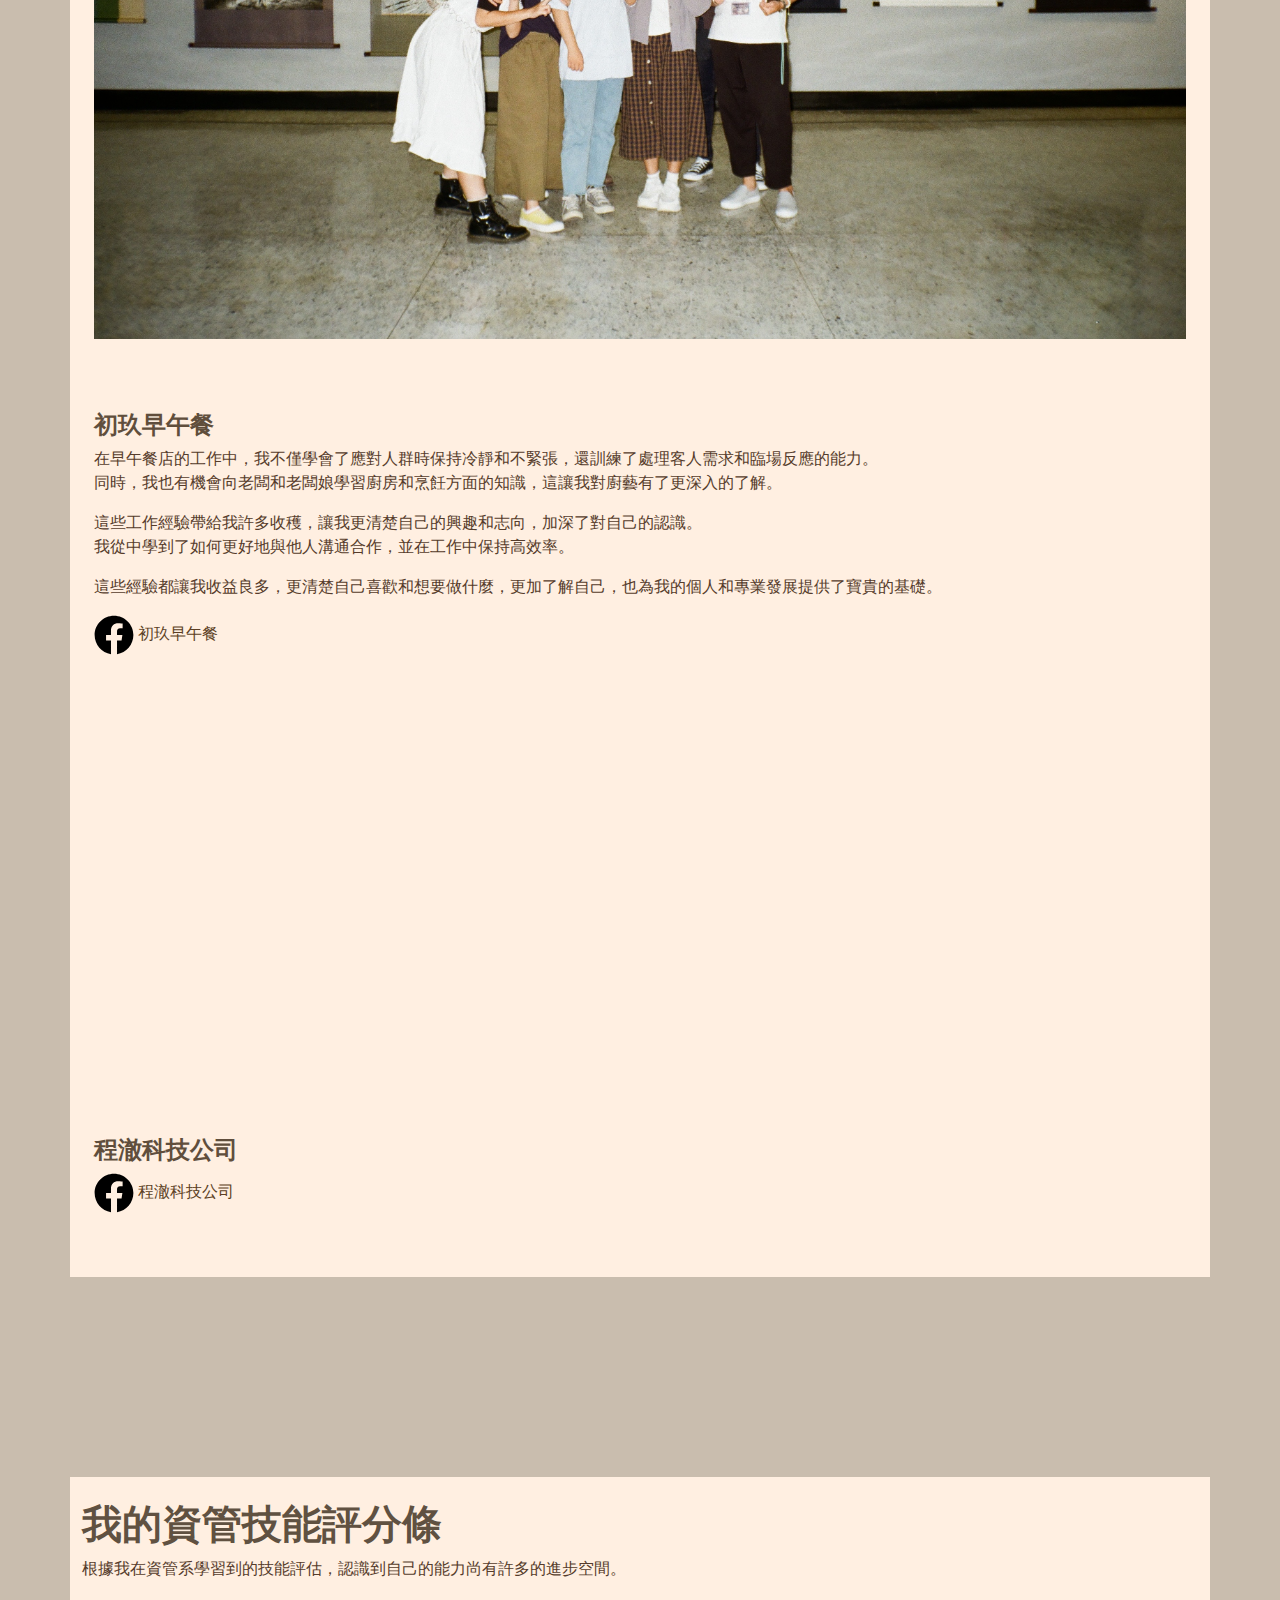
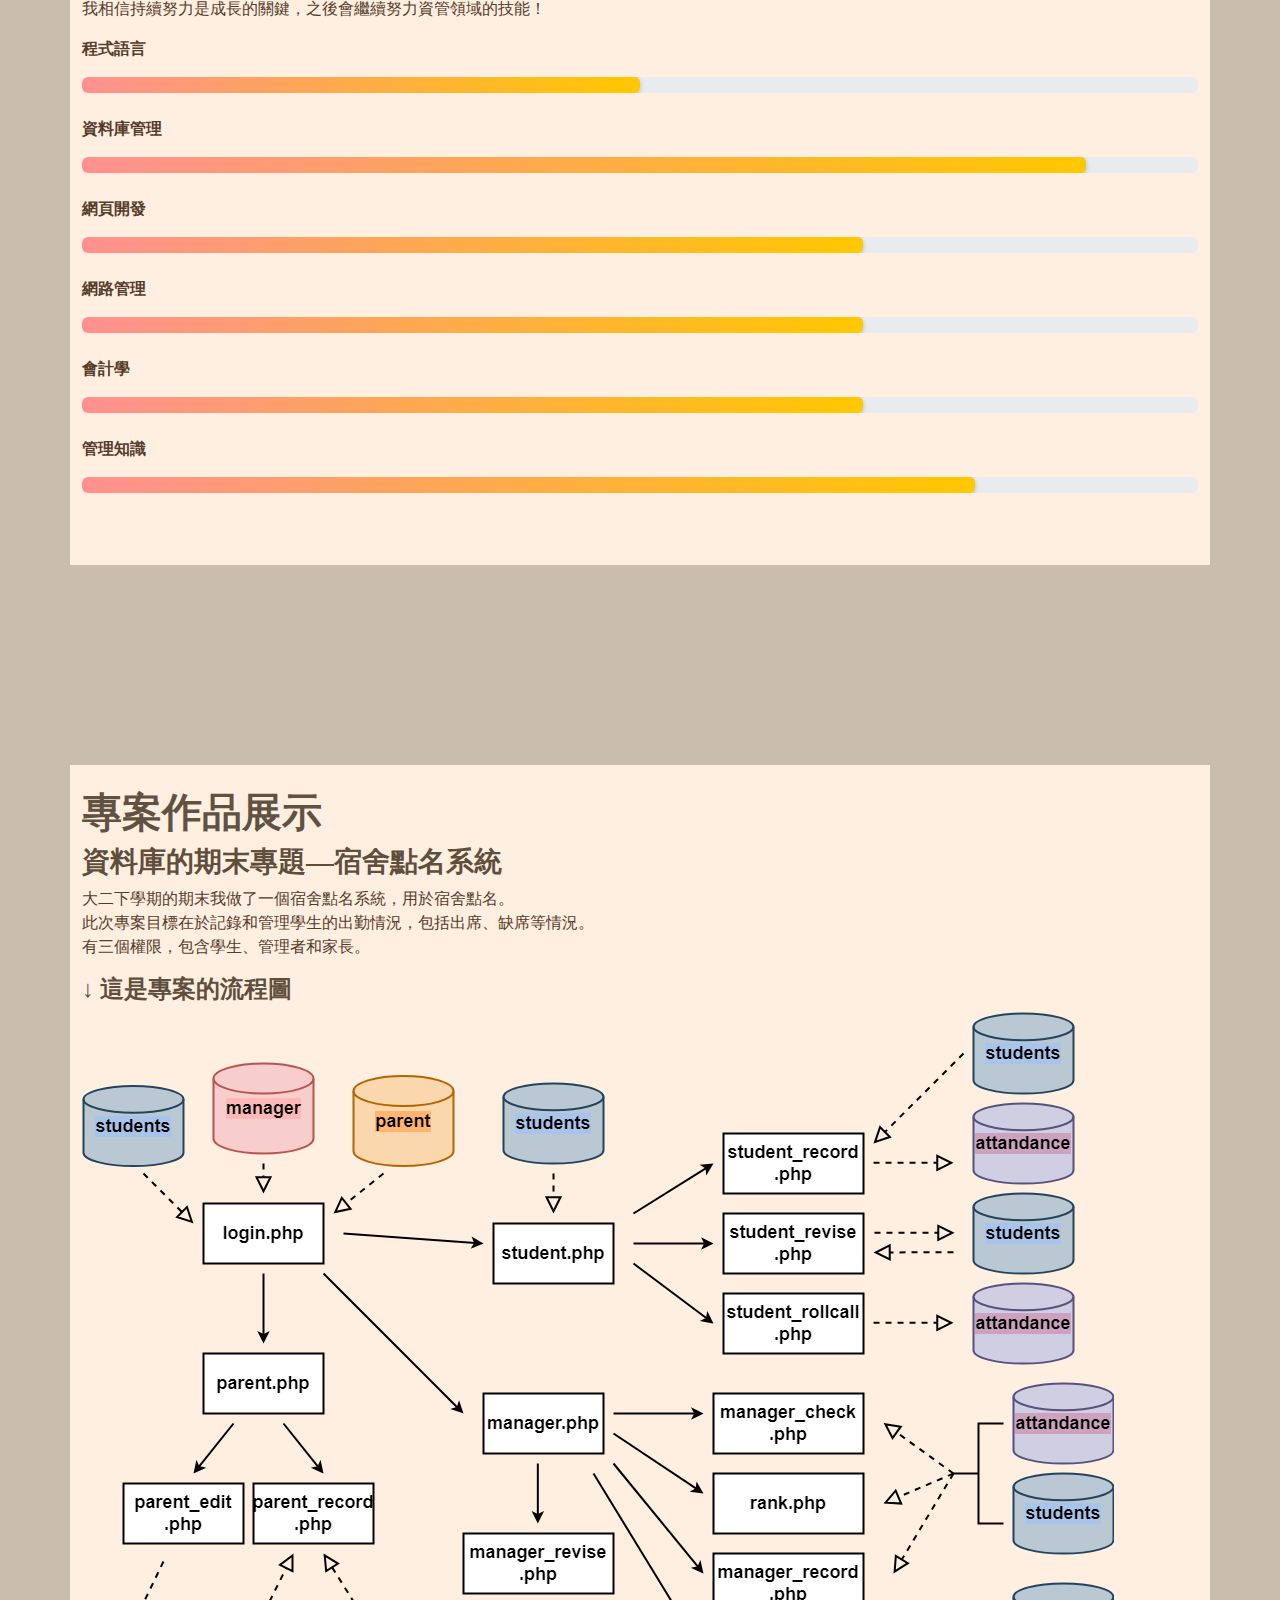
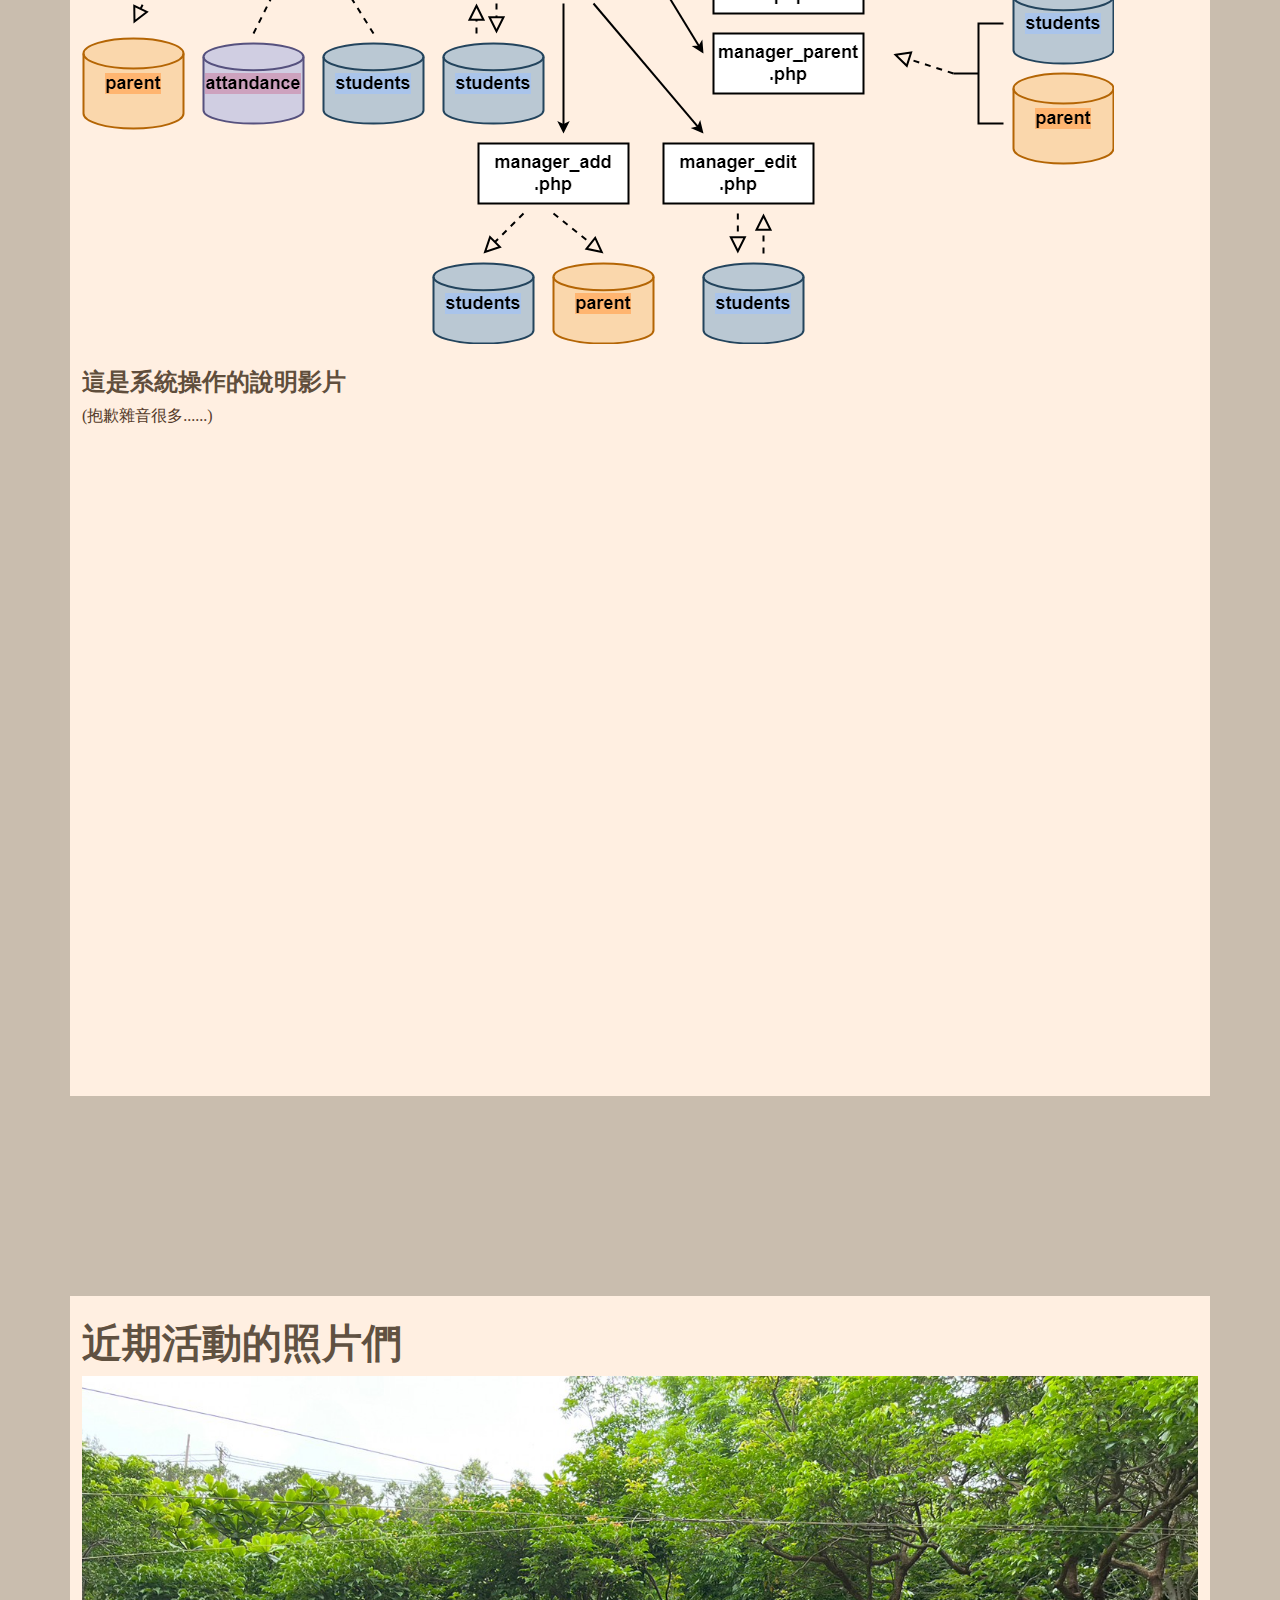
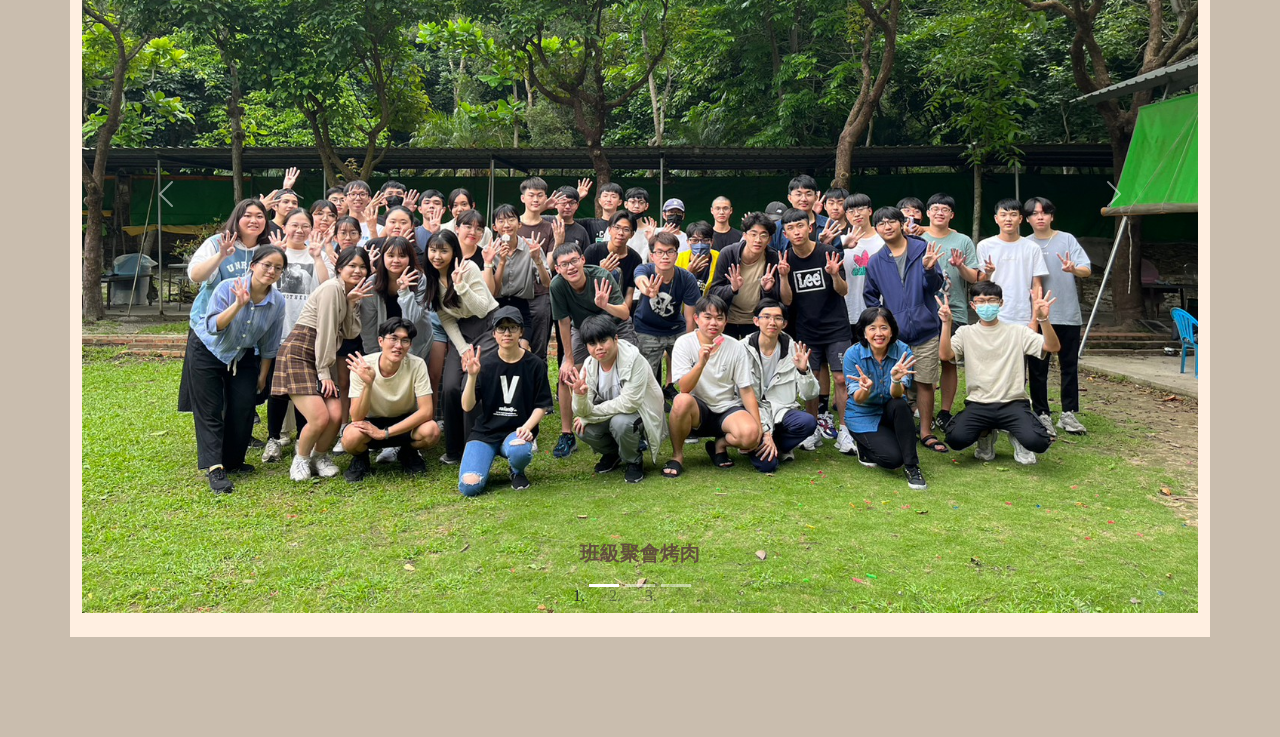
==== commit 5223ab77: "Update me.htm" ====
--- a/me.htm
+++ b/me.htm
@@ -4,7 +4,7 @@
   <title>芊慈的個人頁面</title>
   <meta charset="utf-8">
   <meta name="viewport" content="width=device-width, initial-scale=1">
-  <link rel="icon" href="images/rabbit.png" type="image/png">
+  <link rel="icon" href="./images/rabbit.png" type="image/png">
   <link href="https://cdn.jsdelivr.net/npm/bootstrap@5.2.3/dist/css/bootstrap.min.css" rel="stylesheet">
   <script src="https://cdn.jsdelivr.net/npm/bootstrap@5.0.0/dist/js/bootstrap.bundle.min.js"></script>
   <style>
@@ -162,7 +162,7 @@
         <div class="col-md-8">
           <div class="container mt-3">
             <h1><b>Hi,我叫陳芊慈</b></h1>
-            <p>今年21歲，就讀聯合大學資訊管理學系三年級。</p>
+            <p>今年22歲，就讀聯合大學資訊管理學系四年級。</p>
             <p>個性隨和開朗，想法很跳躍，情緒也是來的快去得快，喜歡和人聊天交流和接觸新事物。</p>
             <p>很高興認識你！</p>
             <table class="table table-hover" >
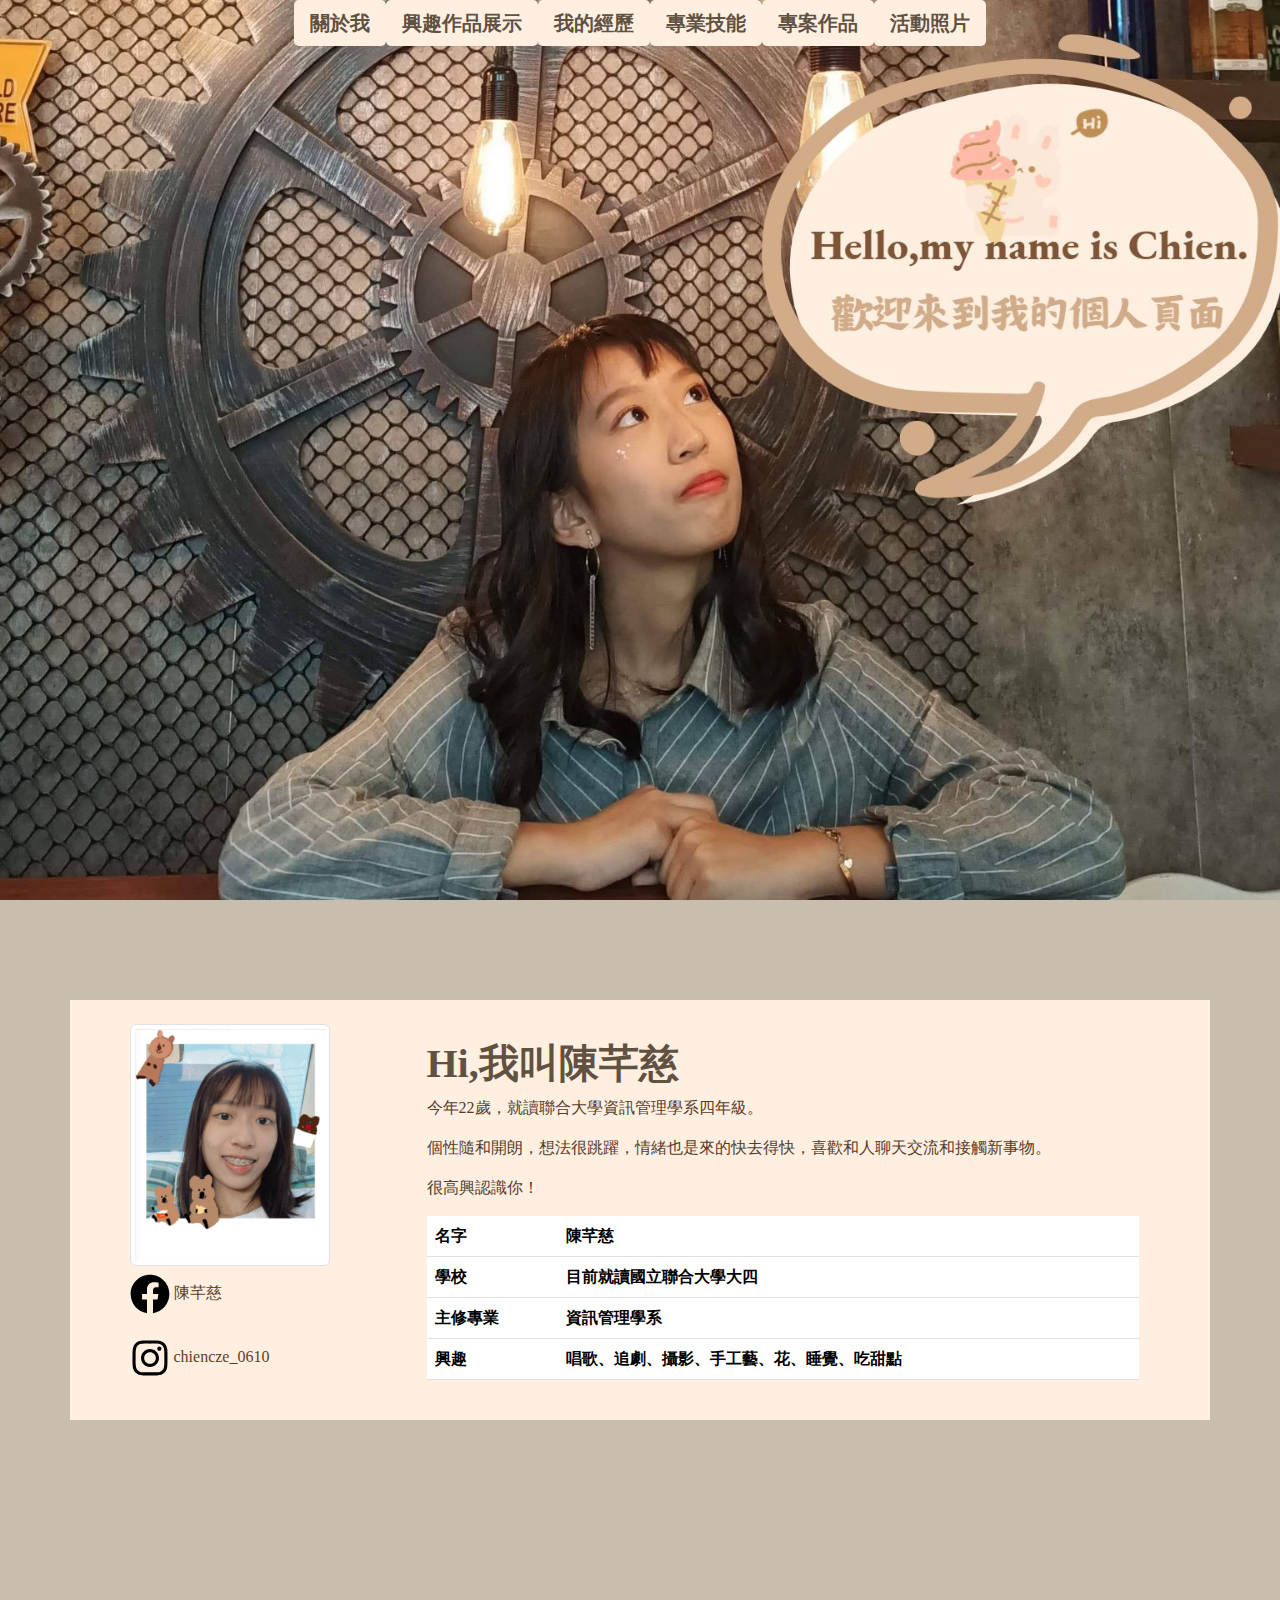
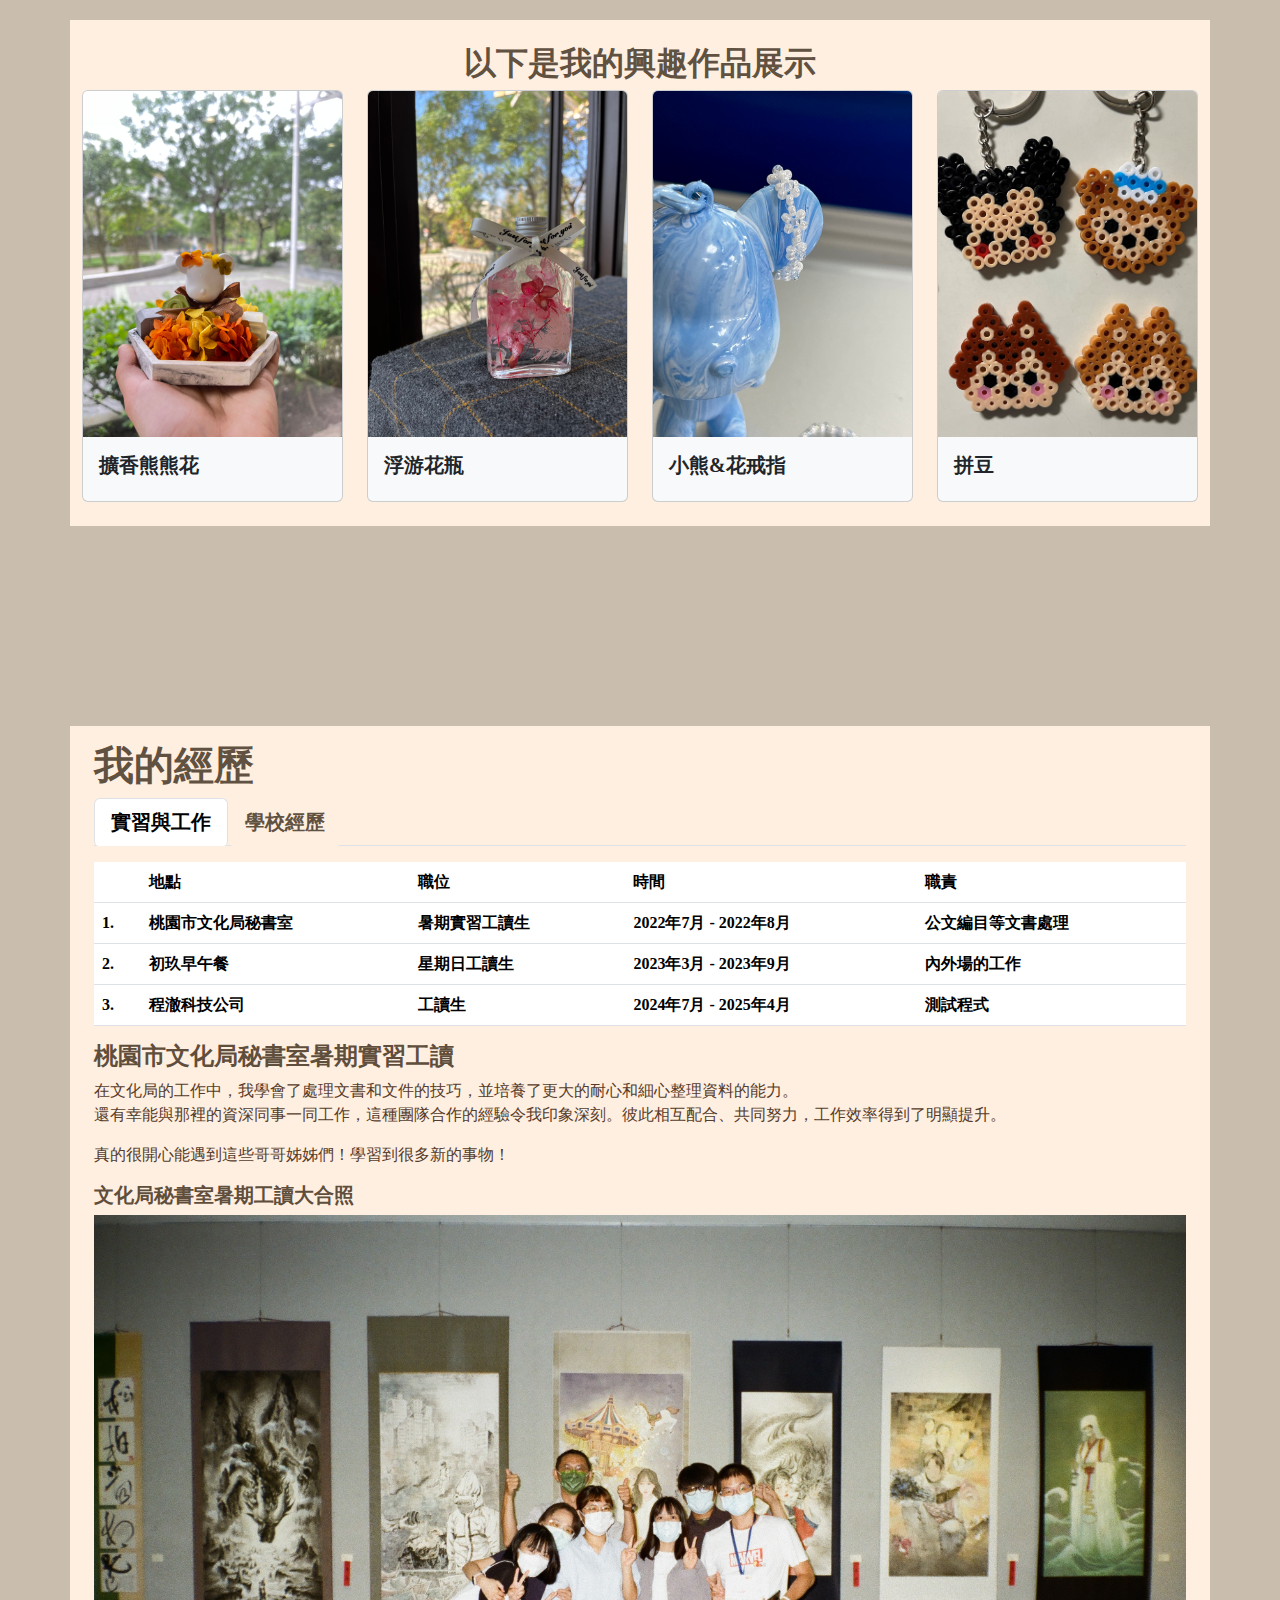
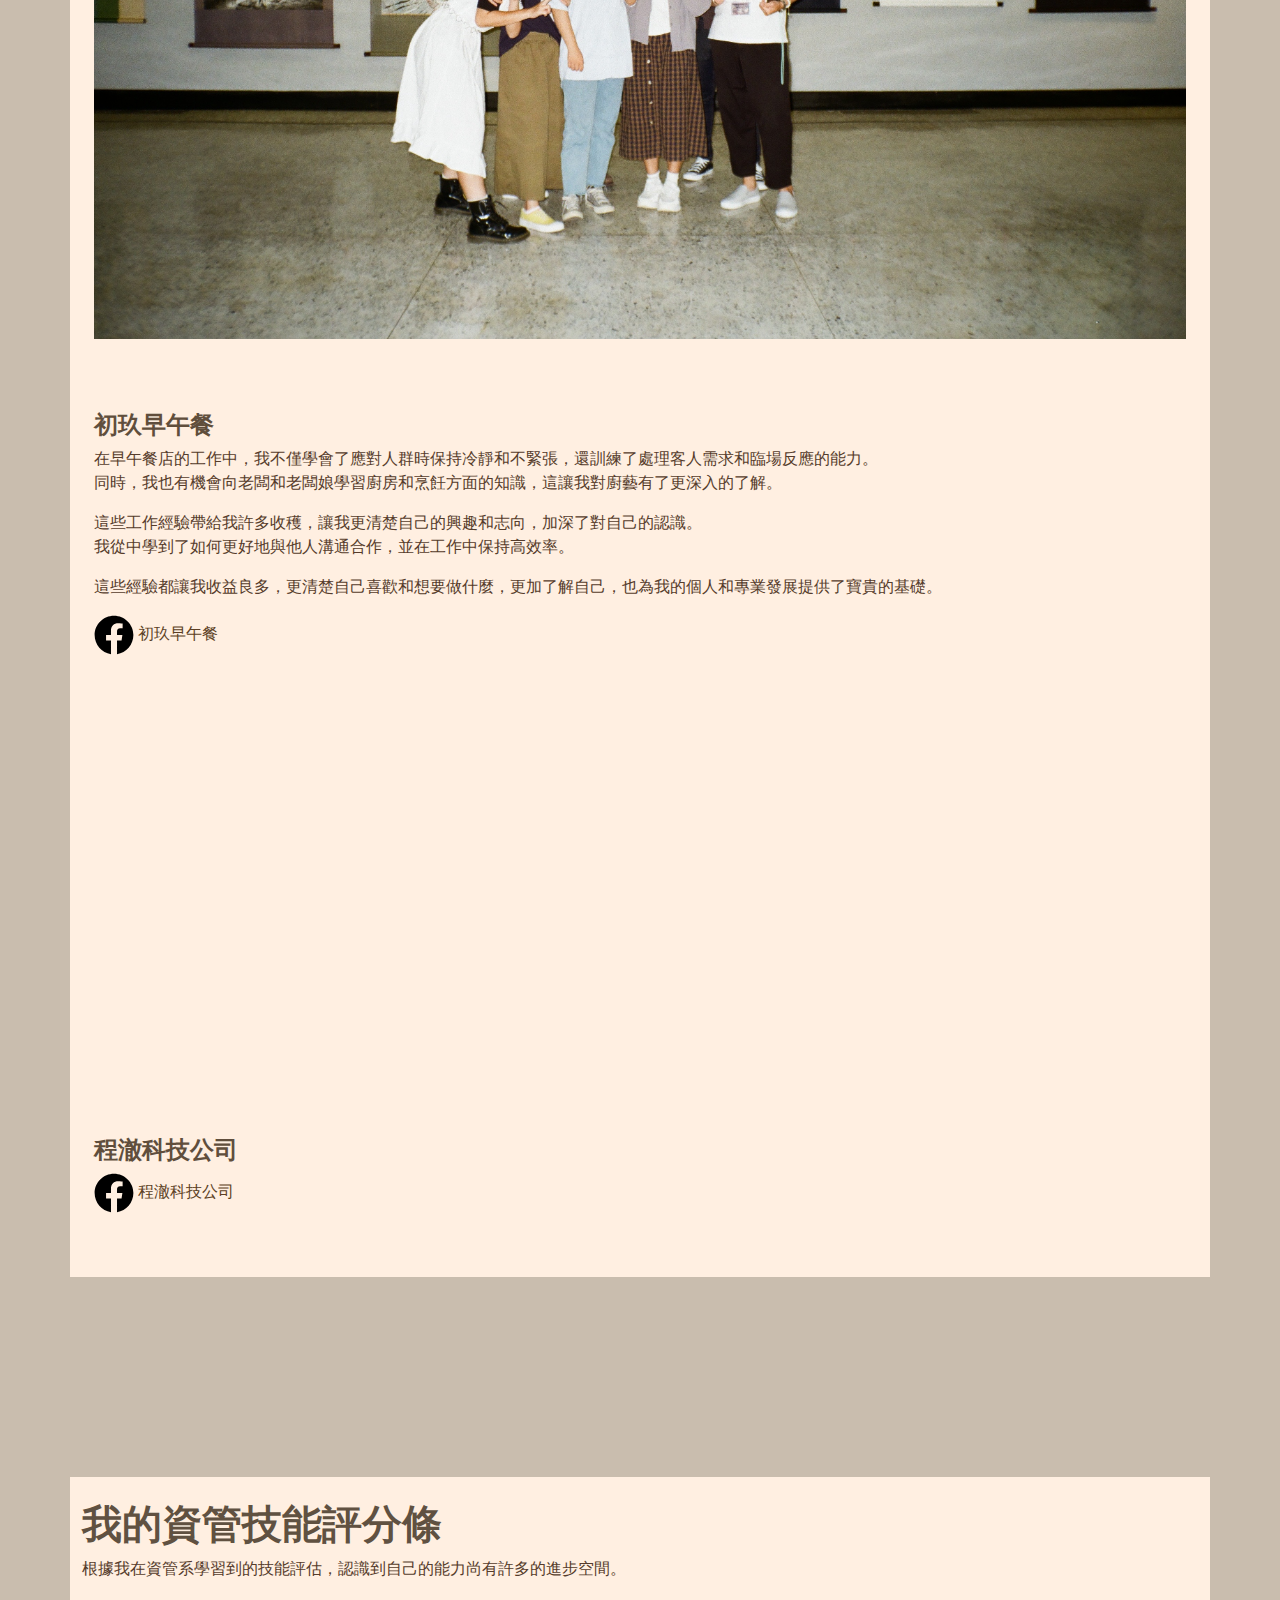
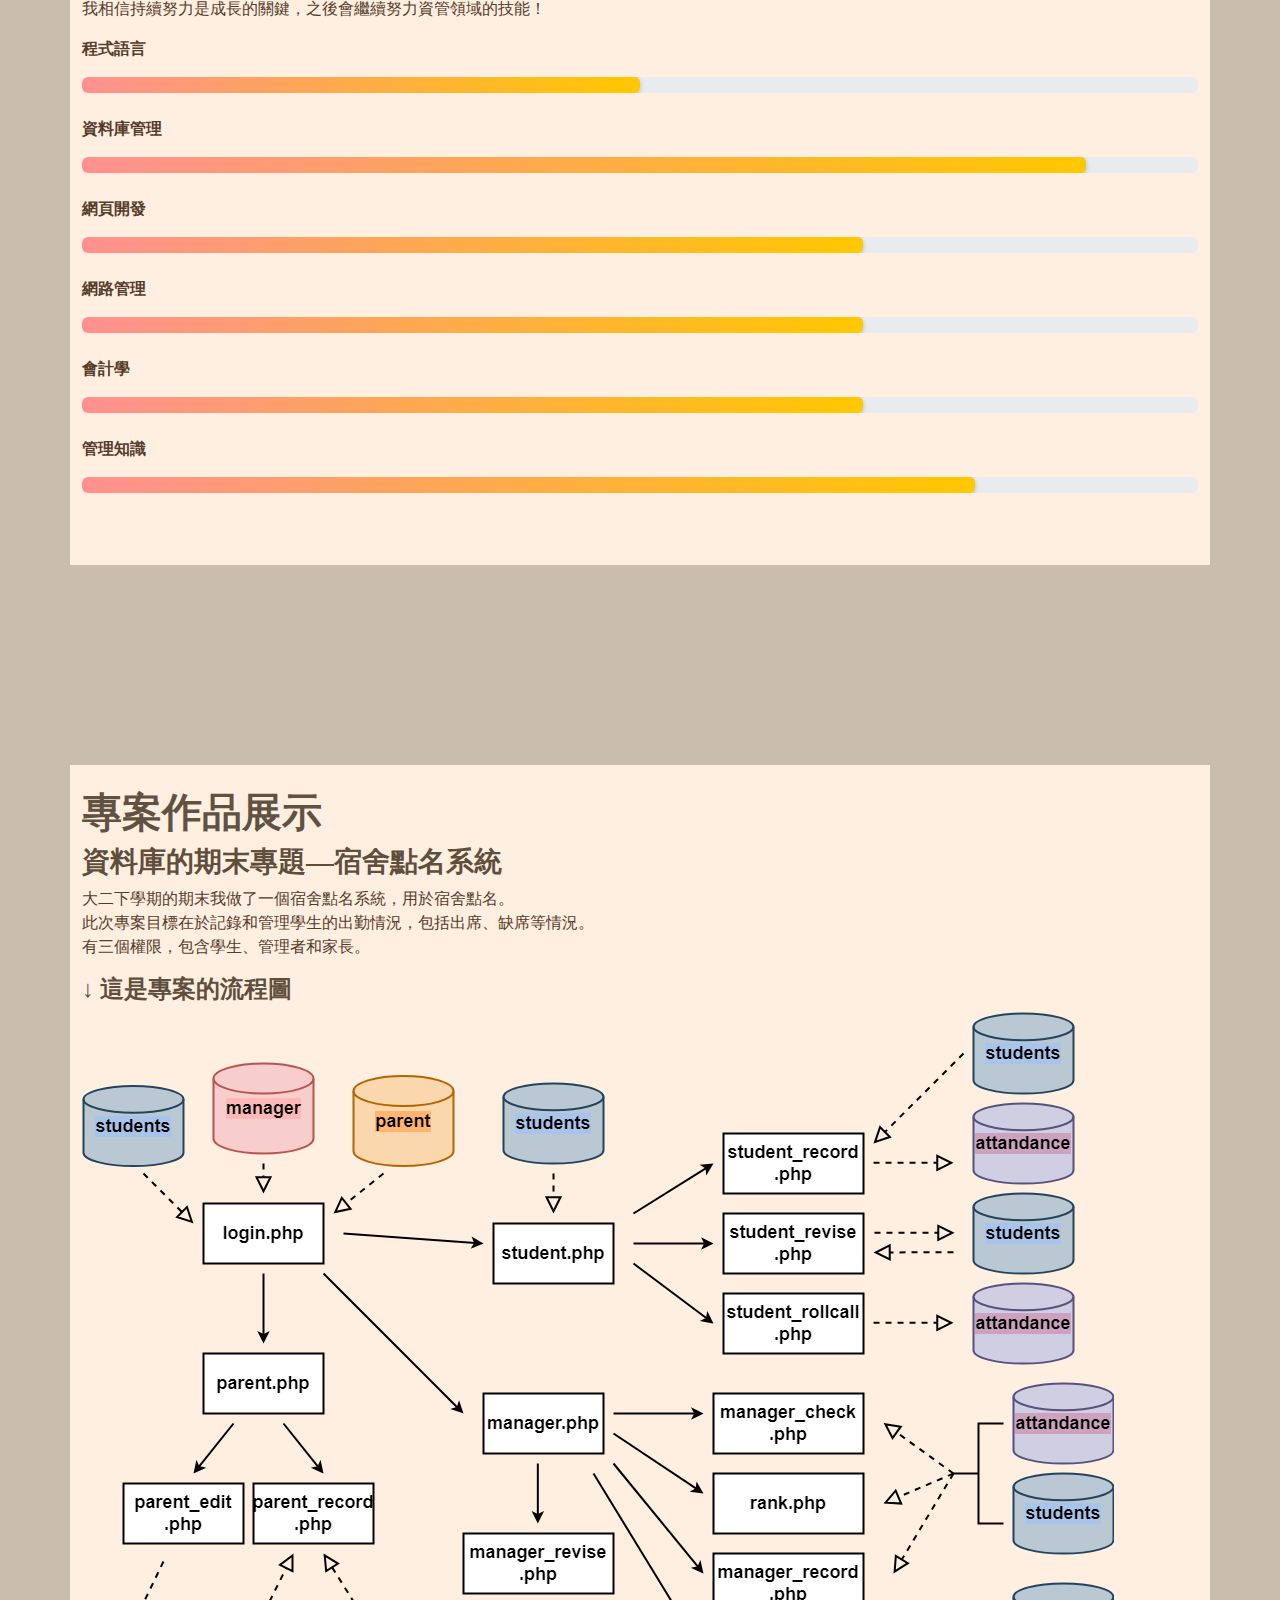
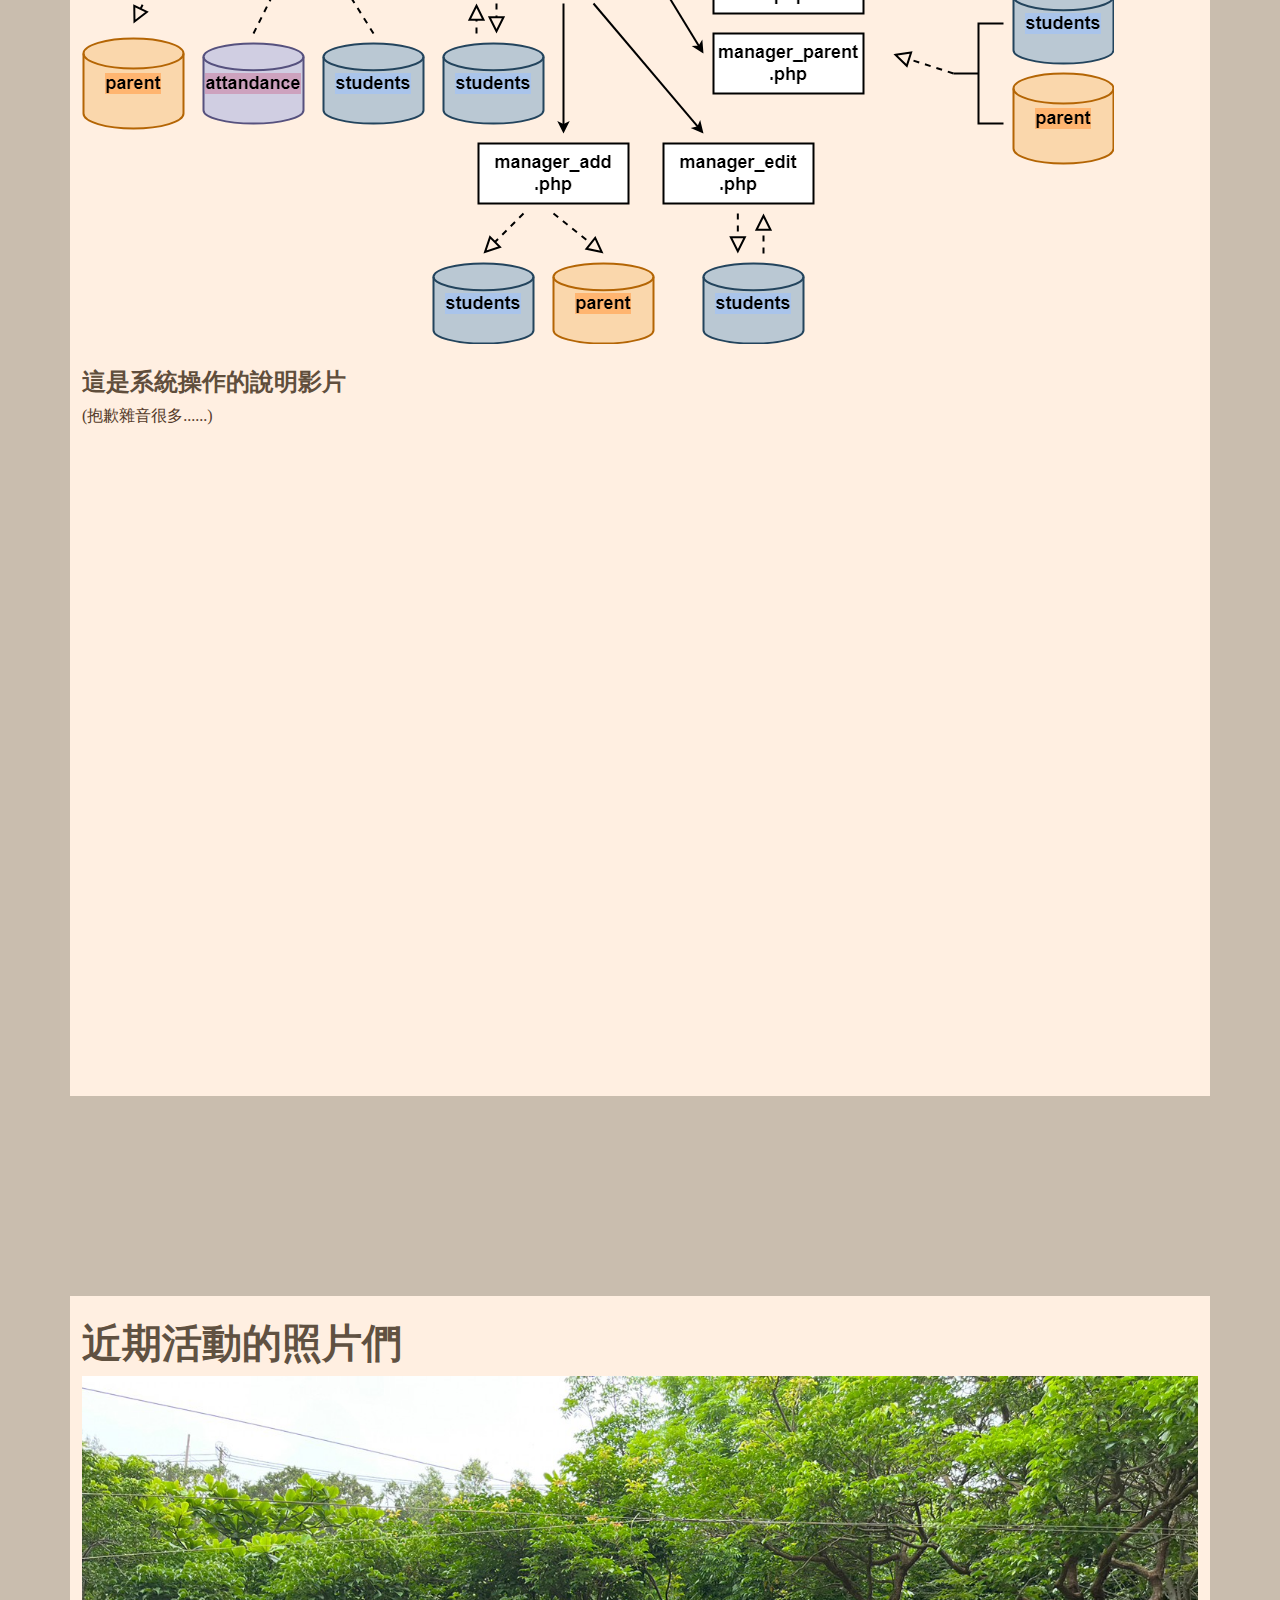
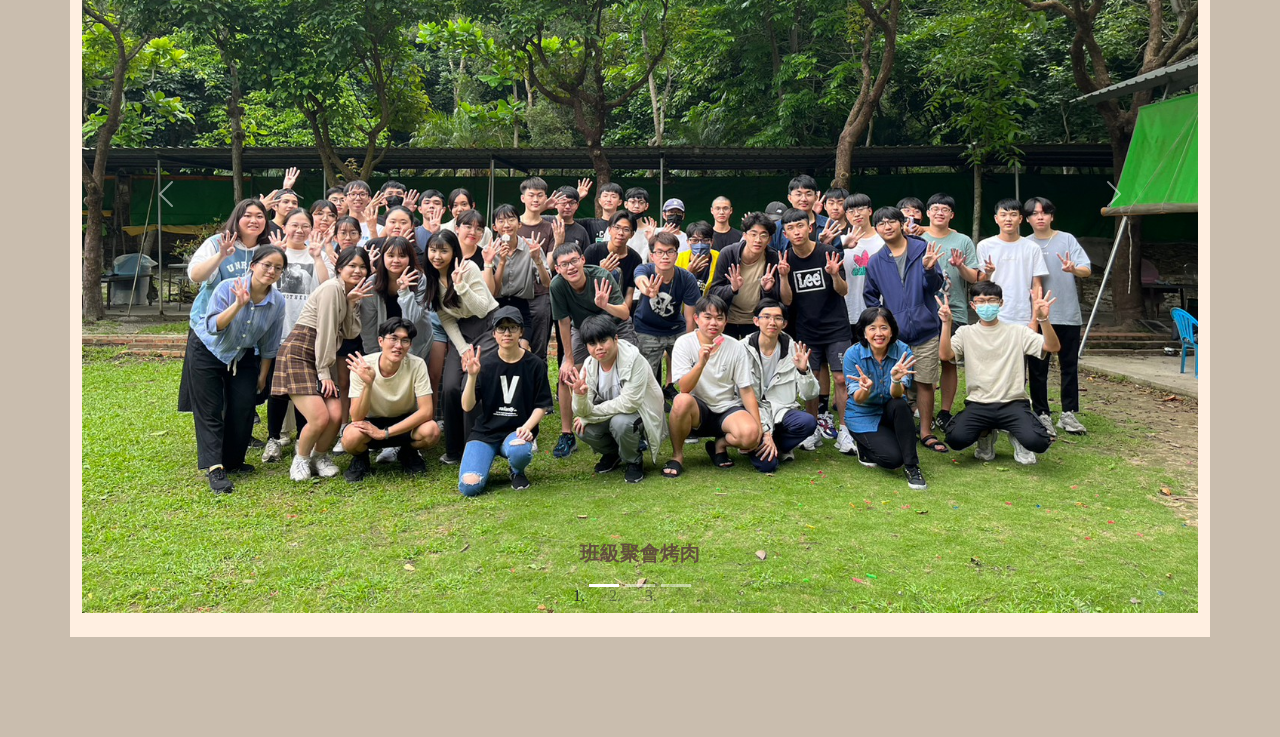
==== commit a692ef47: "Update me.htm" ====
--- a/me.htm
+++ b/me.htm
@@ -173,7 +173,7 @@
                 </tr>
                 <tr>
                   <td>學校</td>
-                  <td>目前就讀國立聯合大學大三</td>
+                  <td>目前就讀國立聯合大學大四</td>
                 </tr>
                 <tr>
                   <td>主修專業</td>
